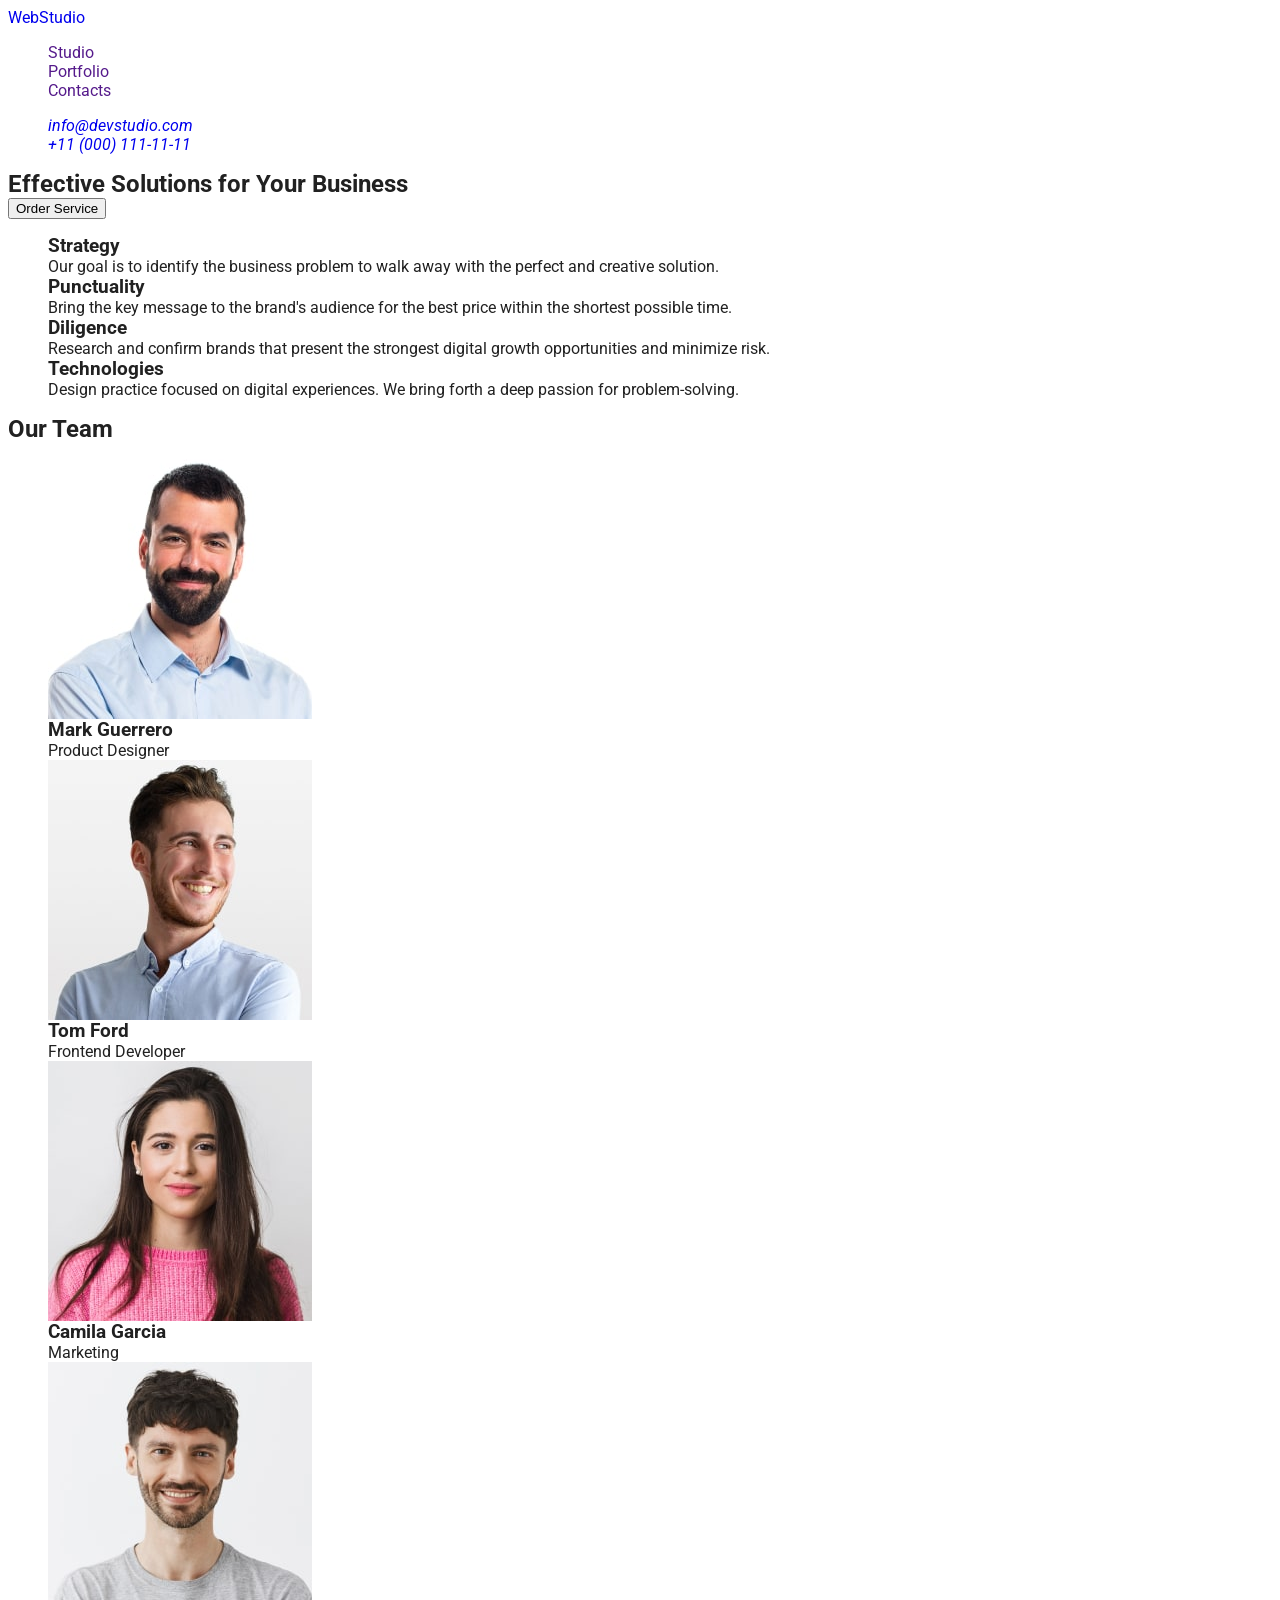
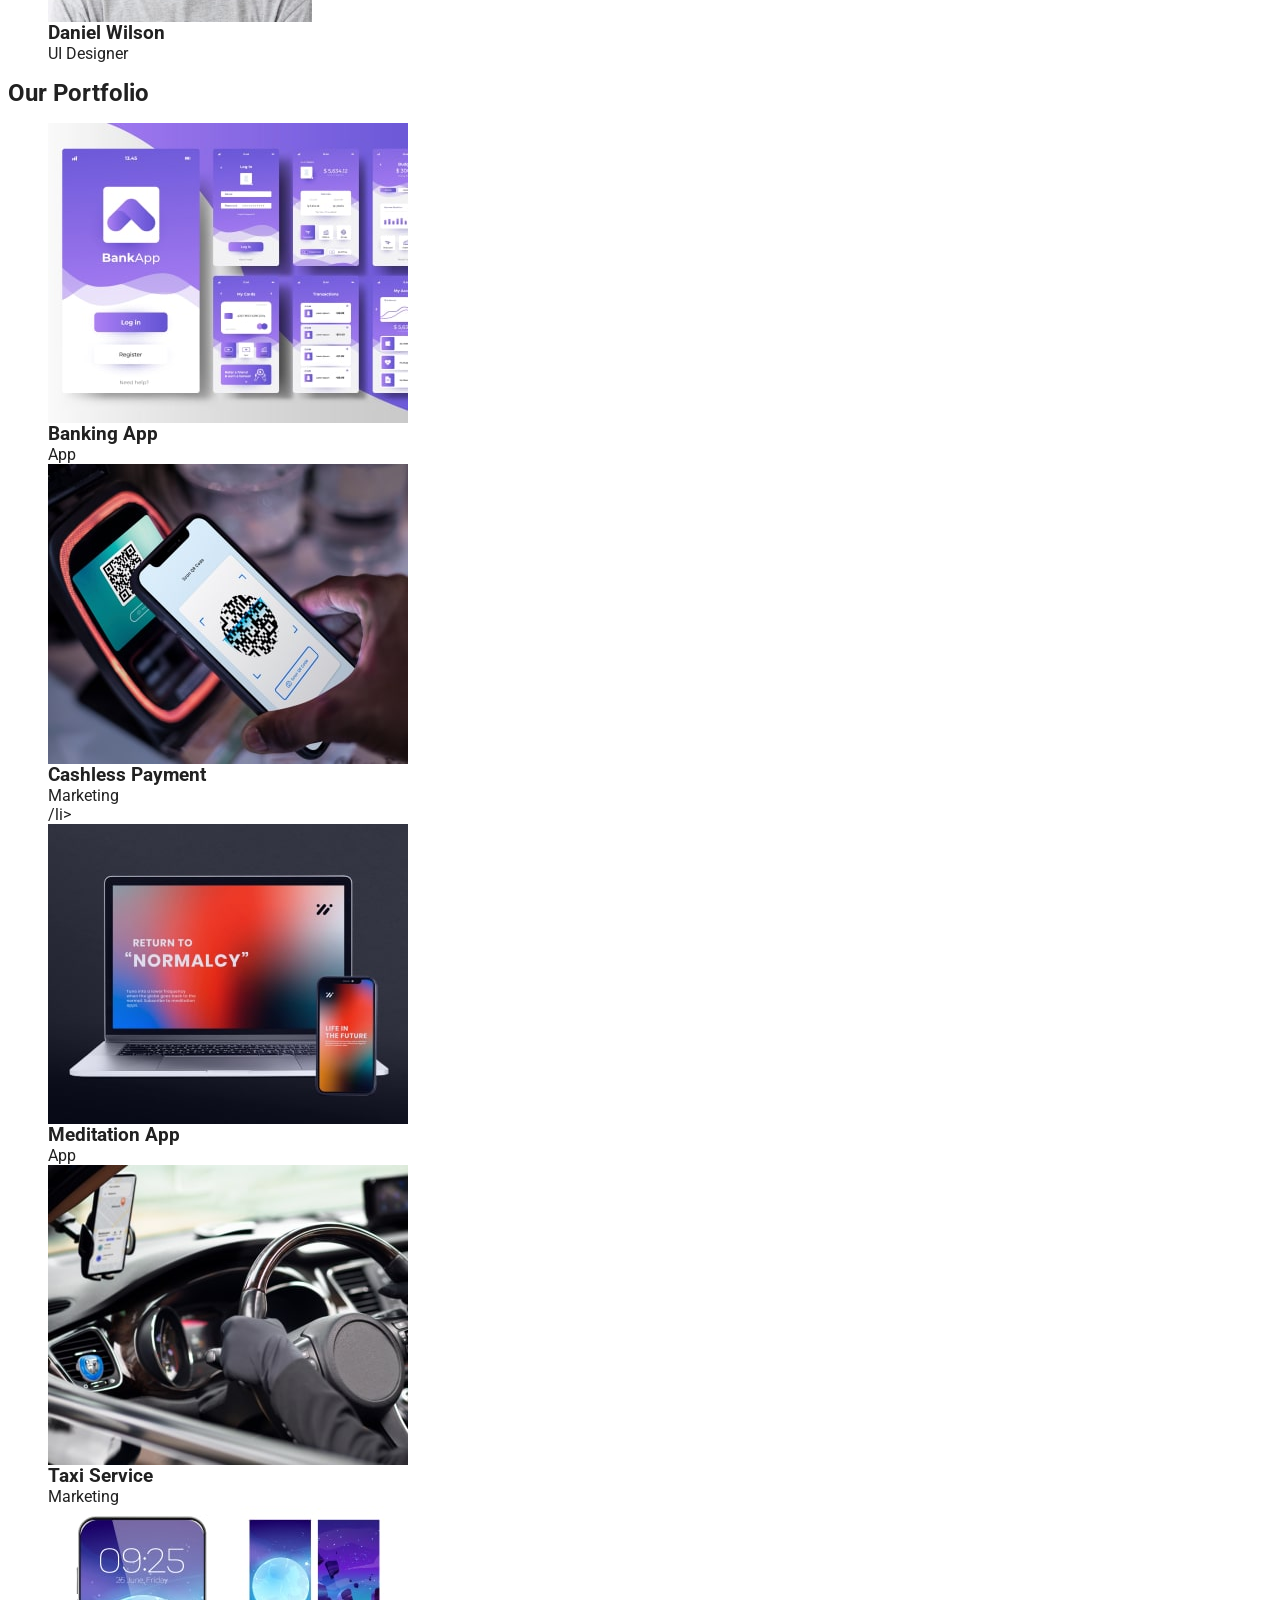
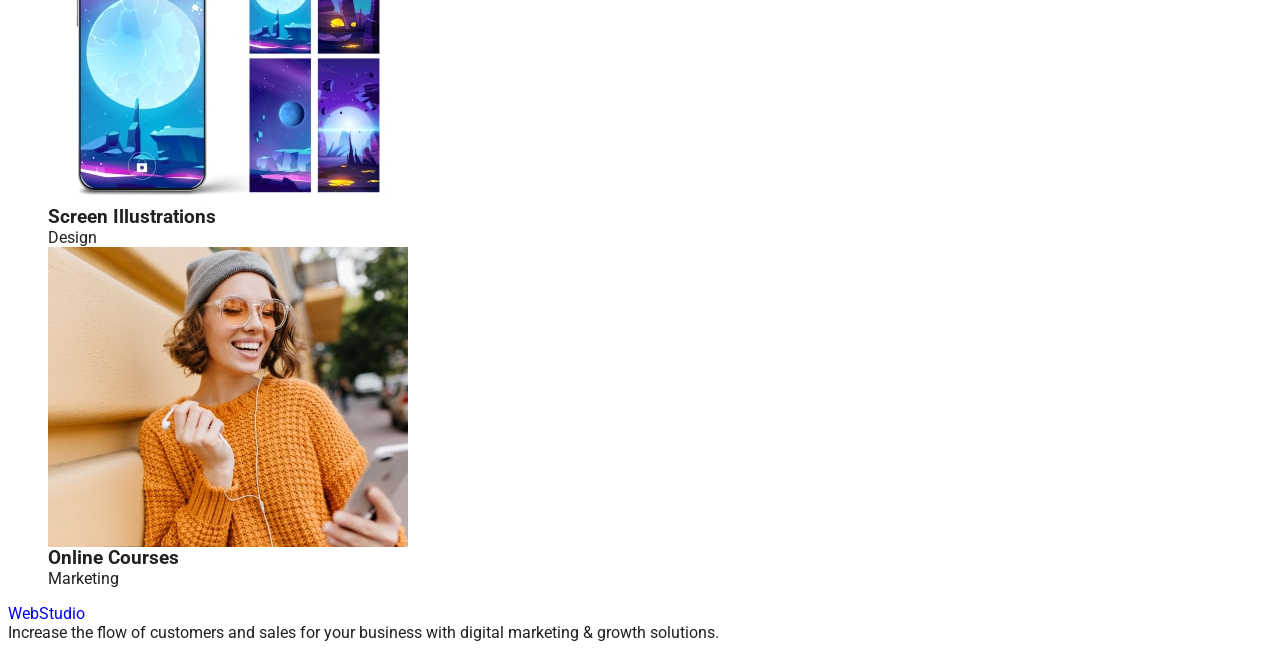
==== index.html @ 393b46b3 "add fonts" ====
<!DOCTYPE html>
<html lang="en">
<head>
    <meta charset="UTF-8">
    <meta name="viewport" content="width=, initial-scale=1.0">
    <title>goit-markup-hw-02</title>
<link rel="preconnect" href="https://fonts.googleapis.com">
<link rel="preconnect" href="https://fonts.gstatic.com" crossorigin>
<link
    href="https://fonts.googleapis.com/css2?family=Raleway:ital,wght@0,700;1,700&family=Roboto:wght@400;500;700&display=swap"
    rel="stylesheet">

    <link rel="preconnect" href="https://fonts.googleapis.com">
    <link rel="preconnect" href="https://fonts.gstatic.com" crossorigin>
    <link href="https://fonts.googleapis.com/css2?family=Roboto:wght@400;500;700&display=swap" rel="stylesheet">
    <link rel="stylesheet" href="./css/styles.css" />
</head>

<body>
    <!-- Верхня лінія-->
    <header>
        <nav>
            
            <a class="" href="./index.html">Web<span class="">Studio</span></a>
            <ul>
                <li><a href="">Studio</a></li>
                <li><a href="">Portfolio</a></li>
                <li><a href="">Contacts</a></li>
            </ul>
                
        </nav>

        <address>
            <ul>
                <li><a href="mailto:info@devstudio.com">info@devstudio.com</a></li>
                <li><a href="tel:+110001111111">+11 (000) 111-11-11</a></li>
            </ul>
        </address>

    </header>

    <main>
        <section>

            <h1>Effective Solutions for Your Business</h1>

            <button type="button">Order Service</button>

        </section>

        <section>
            <h2 hidden>Features</h2>
            <ul>
                <li>
                    <h3>Strategy</h3>
                    <p>Our goal is to identify the business problem to walk away with the perfect and creative solution.</p>
                </li>

                <li>
                    <h3>Punctuality</h3>
                    <p>Bring the key message to the brand's audience for the best price within the shortest possible time.</p>
                </li>

                <li>
                    <h3>Diligence</h3>
                    <p>Research and confirm brands that present the strongest digital growth opportunities and minimize risk.</p>
                </li>

                <li>
                    <h3>Technologies</h3>
                        <p>Design practice focused on digital experiences. We bring forth a deep passion for problem-solving.</p>
                </li>

            </ul>

        </section>

        <!-- Our Team -->
        
        <section>
            <h2>Our Team</h2>
            <ul>
                <li>
                    <img 
                    src="./images/img1.jpg" 
                    alt="Mark Guerrero"
                    width="264"
                    height="260">
                    <h3>Mark Guerrero</h3>
                    <p>Product Designer</p>
                </li>
            
                <li>
                    <img 
                    src="./images/img2.jpg" 
                    alt="Tom Ford"
                    width="264"
                    height="260">
                    <h3>Tom Ford</h3>
                    <p>Frontend Developer</p>
                </li>
            
                <li>
                    <img 
                    src="./images/img3.jpg" 
                    alt="Camila Garcia"
                    width="264"
                    height="260">
                    <h3>Camila Garcia</h3>
                    <p>Marketing</p>
                </li>
            
                <li>
                    <img 
                    src="./images/img4.jpg" 
                    alt="Daniel Wilson"
                    width="264"
                    height="260">
                    <h3>Daniel Wilson</h3>
                    <p>UI Designer</p>
                </li>
            </ul>
        </section>

        <!-- Portfolio -->
        <section>

            <h2>Our Portfolio</h2>

            <ul>
                <li>
                    <img 
                    src="./images/img5.jpg" 
                    alt="Banking App"
                    width="360">
                    <h3>Banking App</h3>
                    <p>App</p>
                </li>
                <li>
                    <img 
                    src="./images/img6.jpg" 
                    alt="Cashless Payment"
                    width="360">
                    <h3>Cashless Payment</h3>
                    <p>Marketing</p>/li>
                <li>
                    <img 
                    src="./images/img7.jpg" 
                    alt="Meditation App"
                    width="360">
                    <h3>Meditation App</h3>
                    <p>App</p>
                </li>
                <li>
                    <img 
                    src="./images/img8.jpg" 
                    alt="Taxi Service"
                    width="360">
                    <h3>Taxi Service</h3>
                    <p>Marketing</p>
                </li>
                <li>
                    <img 
                    src="./images/img9.jpg" 
                    alt="Screen Illustrations"
                    width="360">
                    <h3>Screen Illustrations</h3>
                    <p>Design</p>
                </li>
                <li>
                    <img 
                    src="./images/img10.jpg" 
                    alt="Girl with phone"
                    width="360">
                    <h3>Online Courses</h3>
                    <p>Marketing</p>
                </li>
            </ul>
        </section>


    </main>

    <!-- Підвал -->
    <footer>
        <a class="" href="./index.html">Web<span class="">Studio</span></a>

        <p>Increase the flow of customers and sales for your business with digital marketing & growth solutions.</p>

    </footer>

</body>
</html>
---- css/styles.css ----
/* колір основного тексту #757575;*/
/* білий #FFFFFF;*/
/* акцент #2196F3 */
/* вторичний колір тексту #212121;*/
/* колір фону #E5E5E5 */
/* вторинний колір фону #2F303A;
*/
/* вторинний колір в футері #FFFFFF99; */
/* Шапка */

:root {
  --main-font: 'Roboto', sans-serif;
  --secondary-font: 'Raleway', sans-serif;
  --primary-text-color: #212121;
  --white-color: #ffffff;
  --accent-color: #2196f3;
  --gray-background: #2f303a;
  --secondary-color: #757575;
}

body {
  font-family: var(--main-font);
  color: var(--primary-text-color);
}

h1,
h2,
h3,
h4,
h5,
h6,
p {
  margin: 0;
}

img {
  display: block;
}

.logo-header {
  color: var(--primary-text-color);
}

.logo {
  color: var(--accent-color);
  font-weight: 700;
  font-family: var(--secondary-font);
  font-size: 26px;
  line-height: 1.19;
}

ul {
  list-style: none;
}
a {
  text-decoration: none;
}
/* ---------НАВІГАЦІЯ------------ */
.nav-list .nav-adress:hover,
.nav-list .nav-adress:focus {
  color: var(--accent-color);
  font-weight: normal;
}

.nav-list .nav-adress.current {
  color: var(--accent-color);
}

.nav-list .mail-list {
  color: var(--secondary-color);
}

.nav-list .mail-list.current {
  color: var(--accent-color);
}

.nav-list .mail-list:hover,
.nav-list .tel-list:hover {
  color: var(--accent-color);
}

.nav-list .tel-list,
.nav-list .mail-list {
  color: var(--secondary-color);
  font-weight: 500;
  font-size: 14px;
  line-height: 1.14;
  letter-spacing: 0.02em;
}

.nav-list .nav-adress {
  color: var(--primary-text-color);
  font-weight: 500;
  font-size: 14px;
  line-height: 1.14;
  letter-spacing: 0.02em;
}

/*------------INDEX----------------*/

/* button */
.button-bgc {
  background-color: var(--gray-background);
}

.title-main {
  color: var(--white-color);
  font-weight: 900;
  font-size: 44px;
  line-height: 1.36;
  text-align: center;
  text-transform: uppercase;
  letter-spacing: 0.06em;
}

.button-bgc .title-button {
  color: var(--white-color);
  background-color: var(--accent-color);
  border-color: transparent;
  border-radius: 4px;
  font-family: inherit;
  font-weight: 700;
  font-size: 16px;
  line-height: 1.87;
  letter-spacing: 0.06em;
}

.button-bgc .title-button:active {
  color: var(--primary-text-color);
}

/* Features */
.features-list .heading {
  color: var(--primary-text-color);
  font-weight: 700;
  font-size: 14px;
  line-height: 1.17;
  text-transform: uppercase;
  letter-spacing: 0.03em;
}

.features-list .content {
  color: var(--secondary-color);
  font-weight: 400;
  font-size: 14px;
  line-height: 1.71;
  letter-spacing: 0.03em;
}

.work {
  color: var(--primary-text-color);
  font-weight: 700;
  font-size: 36px;
  line-height: 1.17;
  text-align: center;
  letter-spacing: 0.03em;
}

.title-team {
  font-weight: 700;
  font-size: 36px;
  line-height: 1.17;
  text-align: center;
  letter-spacing: 0.03em;
}

.team-description .user {
  font-weight: 500;
  font-size: 16px;
  line-height: 1.17;
  letter-spacing: 0.03em;
}

.about .position {
  color: var(--secondary-color);
  font-weight: 400;
  font-size: 16px;
  line-height: 1.17;
  letter-spacing: 0.03em;
}

/* Подвал */
.logo-white {
  color: var(--white-color);
  letter-spacing: 0.03em;
}

.footer-bg {
  background-color: var(--gray-background);
}

.adress-list {
  font-style: normal;
}

.logo-header {
  color: var(--primary-text-color);
}

.adress-owner {
  color: var(--white-color);
  font-weight: 400;
  font-size: 14px;
  line-height: 1.71;
  letter-spacing: 0.03em;
}

.mail-link,
.tel-link {
  color: #ffffff99;
  letter-spacing: 0.03em;
}

/*-------PORTFOLIO----------*/
.filter-option .filter-button {
  cursor: pointer;
}

.filter-item .filter-button:focus,
.filter-item .filter-button:hover {
  color: #ffffff;
  border-color: transparent;
  background-color: var(--accent-color);
}

.filter-options .filter-button {
  font-family: inherit;
  font-weight: 500;
  font-size: 16px;
  line-height: 1.62;
  letter-spacing: 0.03em;
}

.filter-item .filter-button:active {
  color: var(--accent-color);
}

/* PROJECTS */
.projects-list .project-title {
  color: var(--primary-text-color);
  font-weight: 700;
  font-size: 18px;
  line-height: 2;
  letter-spacing: 0.06em;
}

.title-card .project-description {
  color: var(--secondary-color);
  font-family: inherit;
  font-weight: 400;
  font-size: 16px;
  line-height: 1.87;
  letter-spacing: 0.03em;
}
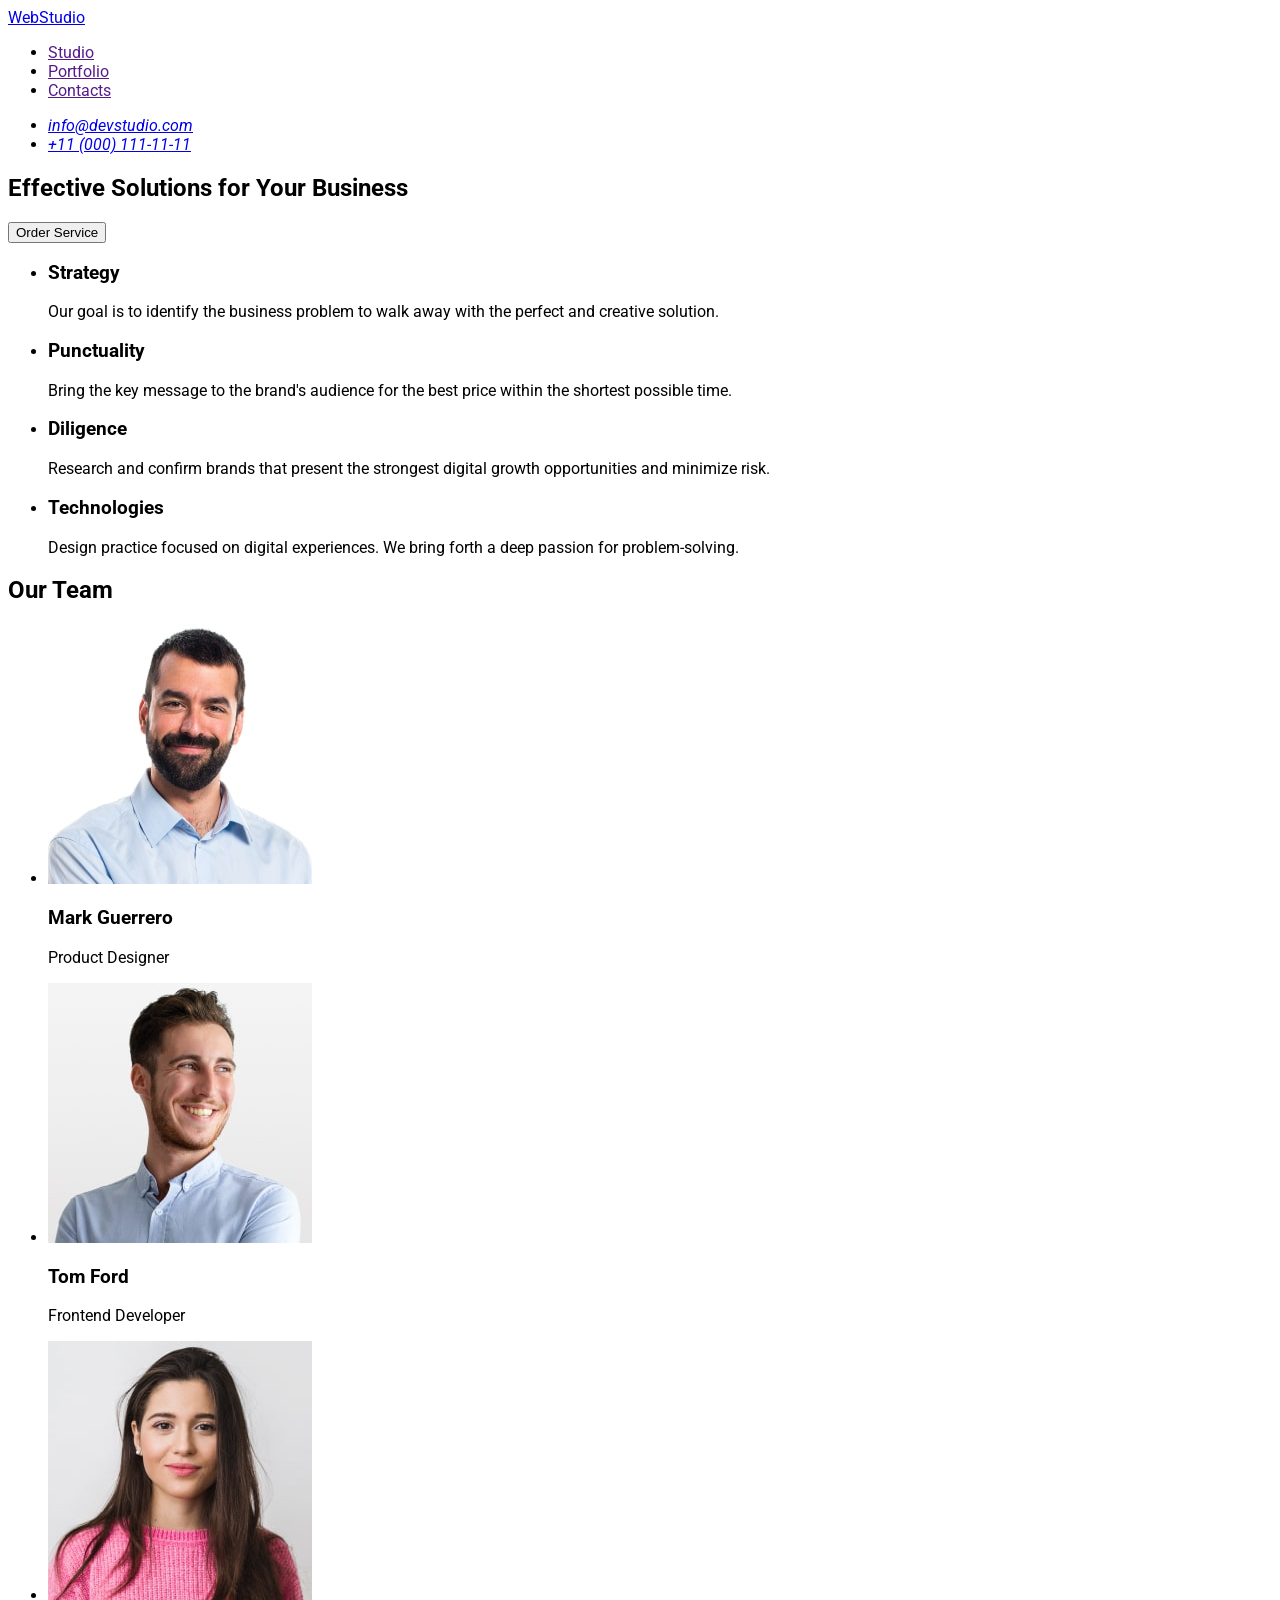
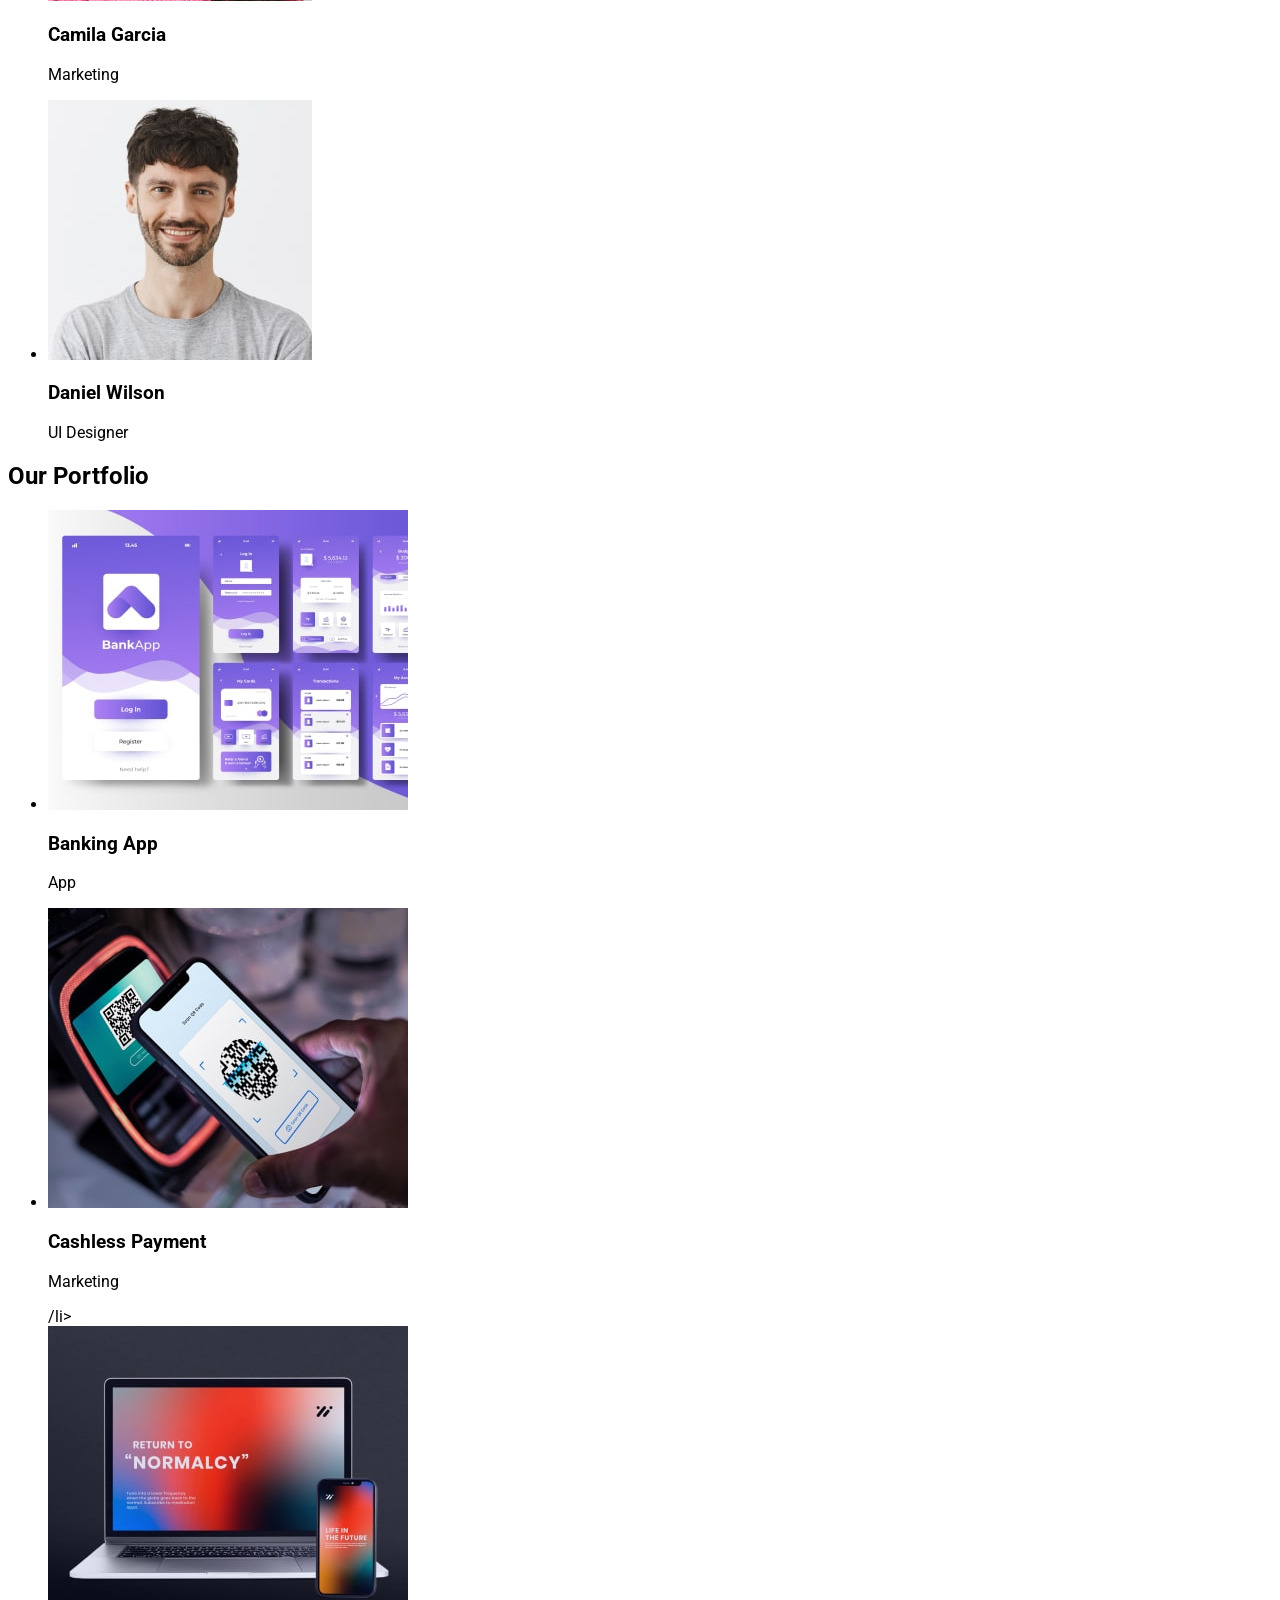
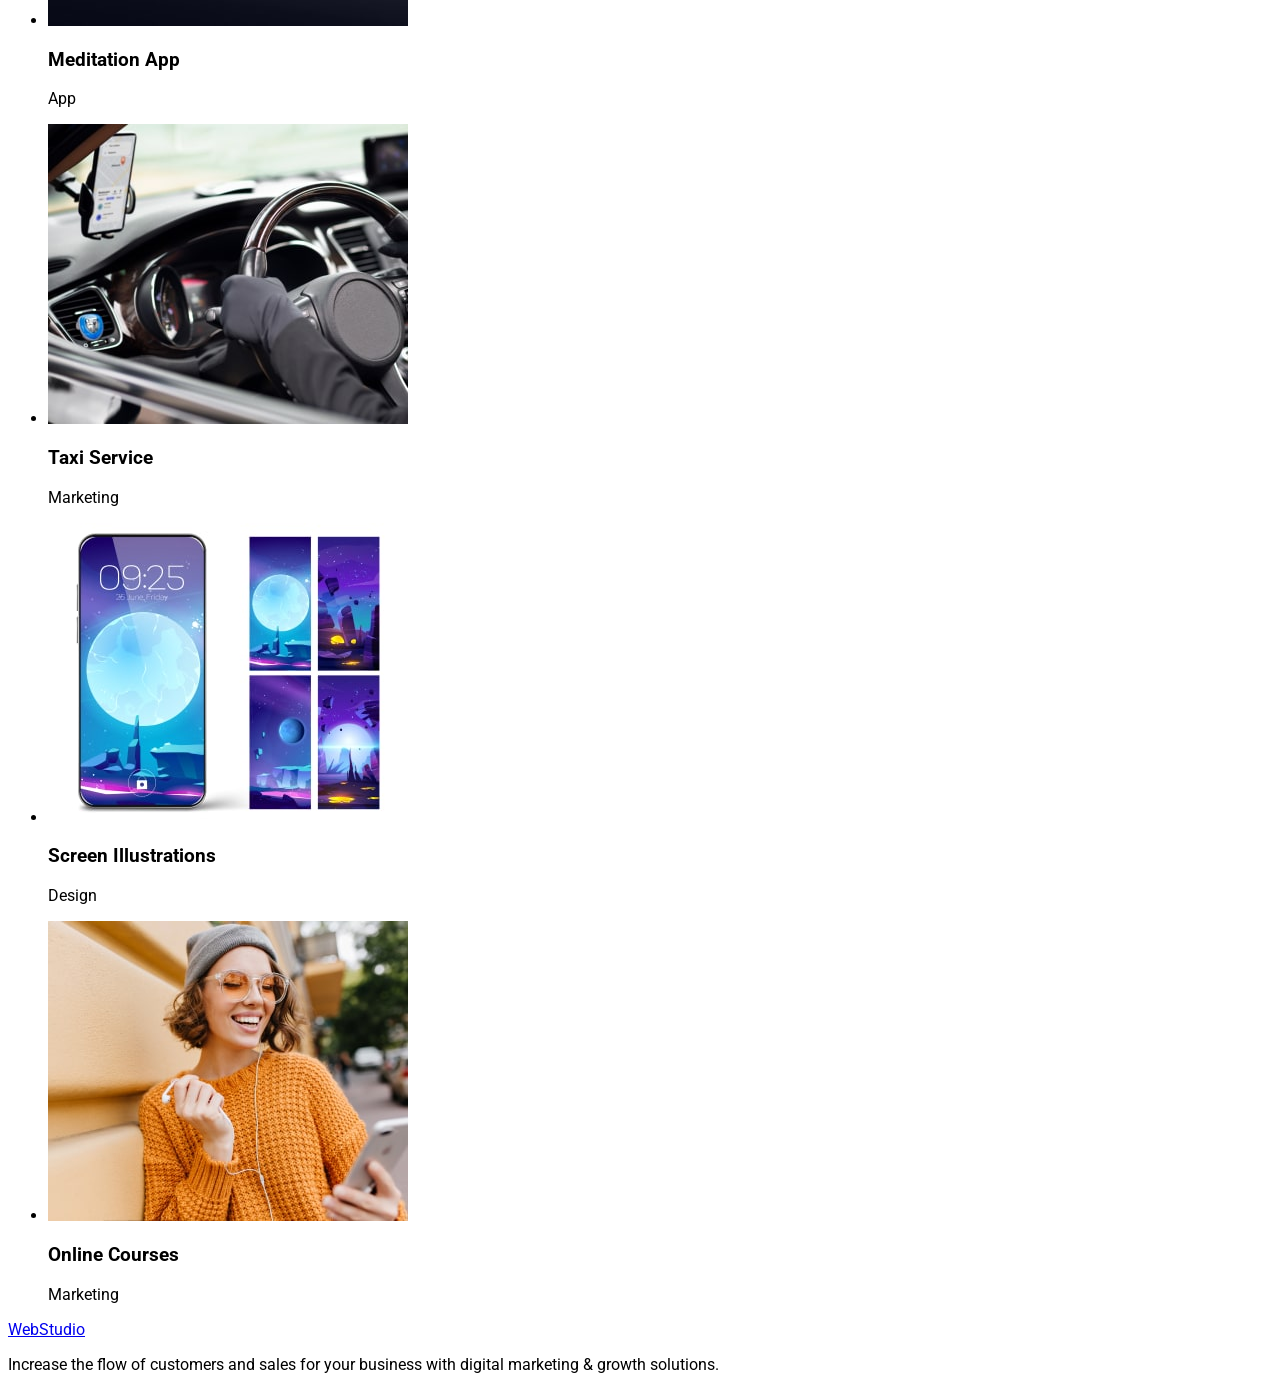
==== commit e6073f99: "add fonts" ====
--- a/index.html
+++ b/index.html
@@ -4,15 +4,10 @@
     <meta charset="UTF-8">
     <meta name="viewport" content="width=, initial-scale=1.0">
     <title>goit-markup-hw-02</title>
-<link rel="preconnect" href="https://fonts.googleapis.com">
-<link rel="preconnect" href="https://fonts.gstatic.com" crossorigin>
-<link
-    href="https://fonts.googleapis.com/css2?family=Raleway:ital,wght@0,700;1,700&family=Roboto:wght@400;500;700&display=swap"
-    rel="stylesheet">
-
     <link rel="preconnect" href="https://fonts.googleapis.com">
     <link rel="preconnect" href="https://fonts.gstatic.com" crossorigin>
-    <link href="https://fonts.googleapis.com/css2?family=Roboto:wght@400;500;700&display=swap" rel="stylesheet">
+    <link href="https://fonts.googleapis.com/css2?family=Raleway:wght@700&family=Roboto:wght@400;500;700&display=swap"
+    rel="stylesheet">   
     <link rel="stylesheet" href="./css/styles.css" />
 </head>
 
--- a/css/styles.css
+++ b/css/styles.css
@@ -1,254 +1,3 @@
-/* колір основного тексту #757575;*/
-/* білий #FFFFFF;*/
-/* акцент #2196F3 */
-/* вторичний колір тексту #212121;*/
-/* колір фону #E5E5E5 */
-/* вторинний колір фону #2F303A;
-*/
-/* вторинний колір в футері #FFFFFF99; */
-/* Шапка */
-
-:root {
-  --main-font: 'Roboto', sans-serif;
-  --secondary-font: 'Raleway', sans-serif;
-  --primary-text-color: #212121;
-  --white-color: #ffffff;
-  --accent-color: #2196f3;
-  --gray-background: #2f303a;
-  --secondary-color: #757575;
-}
-
 body {
-  font-family: var(--main-font);
-  color: var(--primary-text-color);
-}
-
-h1,
-h2,
-h3,
-h4,
-h5,
-h6,
-p {
-  margin: 0;
-}
-
-img {
-  display: block;
-}
-
-.logo-header {
-  color: var(--primary-text-color);
-}
-
-.logo {
-  color: var(--accent-color);
-  font-weight: 700;
-  font-family: var(--secondary-font);
-  font-size: 26px;
-  line-height: 1.19;
-}
-
-ul {
-  list-style: none;
-}
-a {
-  text-decoration: none;
-}
-/* ---------НАВІГАЦІЯ------------ */
-.nav-list .nav-adress:hover,
-.nav-list .nav-adress:focus {
-  color: var(--accent-color);
-  font-weight: normal;
-}
-
-.nav-list .nav-adress.current {
-  color: var(--accent-color);
-}
-
-.nav-list .mail-list {
-  color: var(--secondary-color);
-}
-
-.nav-list .mail-list.current {
-  color: var(--accent-color);
-}
-
-.nav-list .mail-list:hover,
-.nav-list .tel-list:hover {
-  color: var(--accent-color);
-}
-
-.nav-list .tel-list,
-.nav-list .mail-list {
-  color: var(--secondary-color);
-  font-weight: 500;
-  font-size: 14px;
-  line-height: 1.14;
-  letter-spacing: 0.02em;
-}
-
-.nav-list .nav-adress {
-  color: var(--primary-text-color);
-  font-weight: 500;
-  font-size: 14px;
-  line-height: 1.14;
-  letter-spacing: 0.02em;
-}
-
-/*------------INDEX----------------*/
-
-/* button */
-.button-bgc {
-  background-color: var(--gray-background);
-}
-
-.title-main {
-  color: var(--white-color);
-  font-weight: 900;
-  font-size: 44px;
-  line-height: 1.36;
-  text-align: center;
-  text-transform: uppercase;
-  letter-spacing: 0.06em;
-}
-
-.button-bgc .title-button {
-  color: var(--white-color);
-  background-color: var(--accent-color);
-  border-color: transparent;
-  border-radius: 4px;
-  font-family: inherit;
-  font-weight: 700;
-  font-size: 16px;
-  line-height: 1.87;
-  letter-spacing: 0.06em;
-}
-
-.button-bgc .title-button:active {
-  color: var(--primary-text-color);
-}
-
-/* Features */
-.features-list .heading {
-  color: var(--primary-text-color);
-  font-weight: 700;
-  font-size: 14px;
-  line-height: 1.17;
-  text-transform: uppercase;
-  letter-spacing: 0.03em;
-}
-
-.features-list .content {
-  color: var(--secondary-color);
-  font-weight: 400;
-  font-size: 14px;
-  line-height: 1.71;
-  letter-spacing: 0.03em;
-}
-
-.work {
-  color: var(--primary-text-color);
-  font-weight: 700;
-  font-size: 36px;
-  line-height: 1.17;
-  text-align: center;
-  letter-spacing: 0.03em;
-}
-
-.title-team {
-  font-weight: 700;
-  font-size: 36px;
-  line-height: 1.17;
-  text-align: center;
-  letter-spacing: 0.03em;
-}
-
-.team-description .user {
-  font-weight: 500;
-  font-size: 16px;
-  line-height: 1.17;
-  letter-spacing: 0.03em;
-}
-
-.about .position {
-  color: var(--secondary-color);
-  font-weight: 400;
-  font-size: 16px;
-  line-height: 1.17;
-  letter-spacing: 0.03em;
-}
-
-/* Подвал */
-.logo-white {
-  color: var(--white-color);
-  letter-spacing: 0.03em;
-}
-
-.footer-bg {
-  background-color: var(--gray-background);
-}
-
-.adress-list {
-  font-style: normal;
-}
-
-.logo-header {
-  color: var(--primary-text-color);
-}
-
-.adress-owner {
-  color: var(--white-color);
-  font-weight: 400;
-  font-size: 14px;
-  line-height: 1.71;
-  letter-spacing: 0.03em;
-}
-
-.mail-link,
-.tel-link {
-  color: #ffffff99;
-  letter-spacing: 0.03em;
-}
-
-/*-------PORTFOLIO----------*/
-.filter-option .filter-button {
-  cursor: pointer;
-}
-
-.filter-item .filter-button:focus,
-.filter-item .filter-button:hover {
-  color: #ffffff;
-  border-color: transparent;
-  background-color: var(--accent-color);
-}
-
-.filter-options .filter-button {
-  font-family: inherit;
-  font-weight: 500;
-  font-size: 16px;
-  line-height: 1.62;
-  letter-spacing: 0.03em;
-}
-
-.filter-item .filter-button:active {
-  color: var(--accent-color);
-}
-
-/* PROJECTS */
-.projects-list .project-title {
-  color: var(--primary-text-color);
-  font-weight: 700;
-  font-size: 18px;
-  line-height: 2;
-  letter-spacing: 0.06em;
-}
-
-.title-card .project-description {
-  color: var(--secondary-color);
-  font-family: inherit;
-  font-weight: 400;
-  font-size: 16px;
-  line-height: 1.87;
-  letter-spacing: 0.03em;
-}
+font-family: Roboto, Raleway;
+}
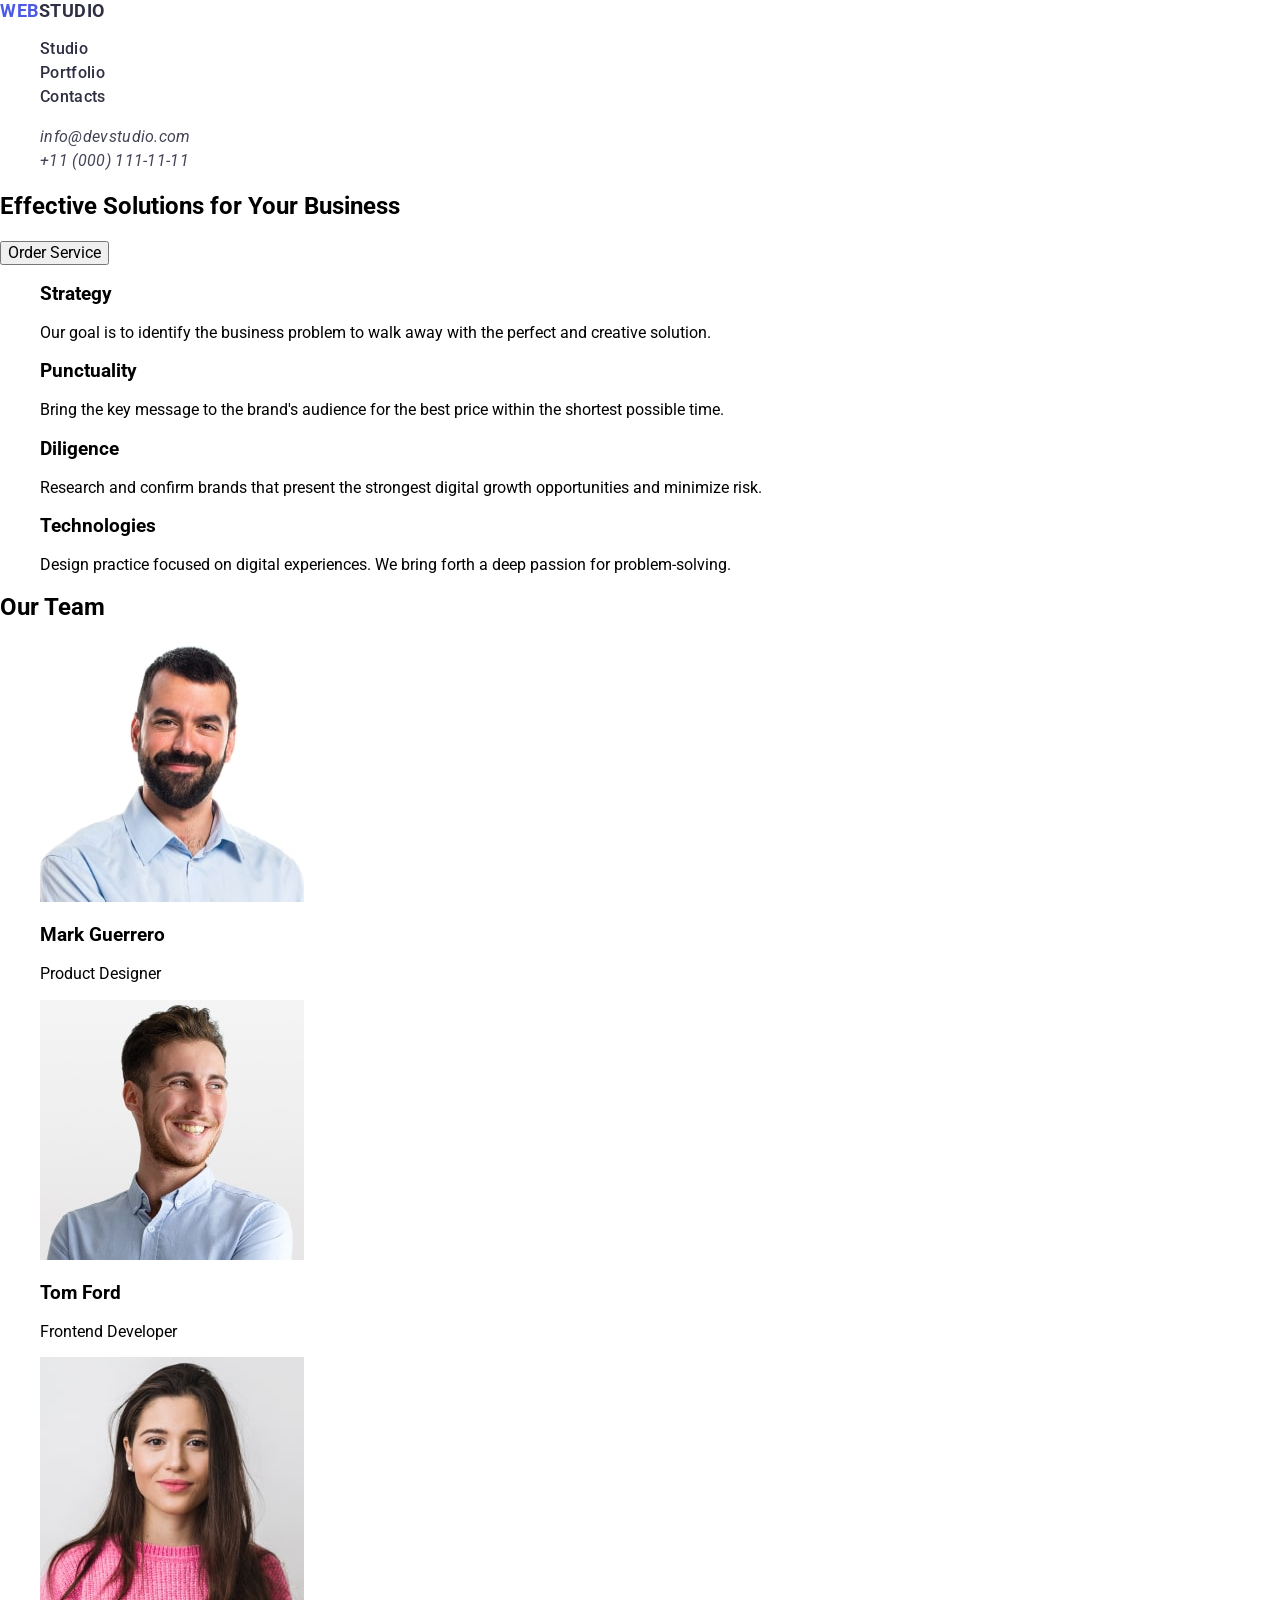
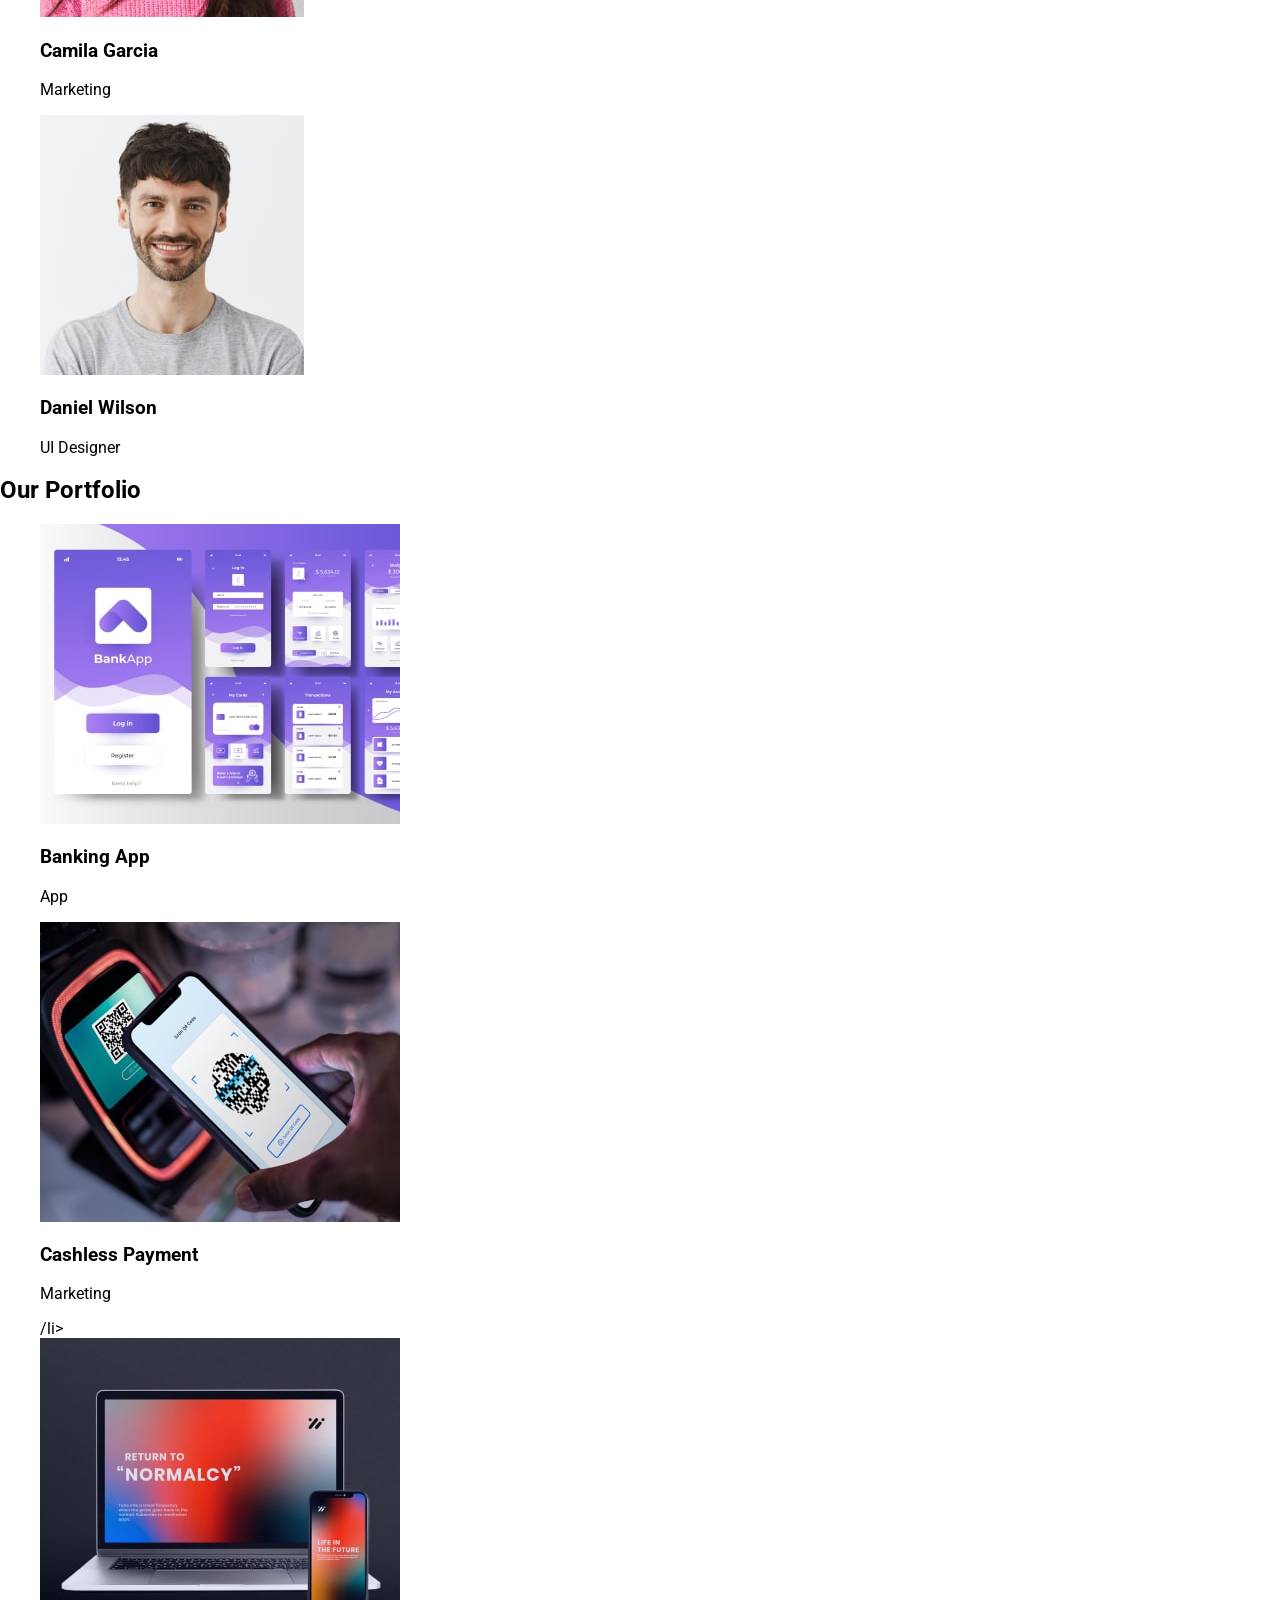
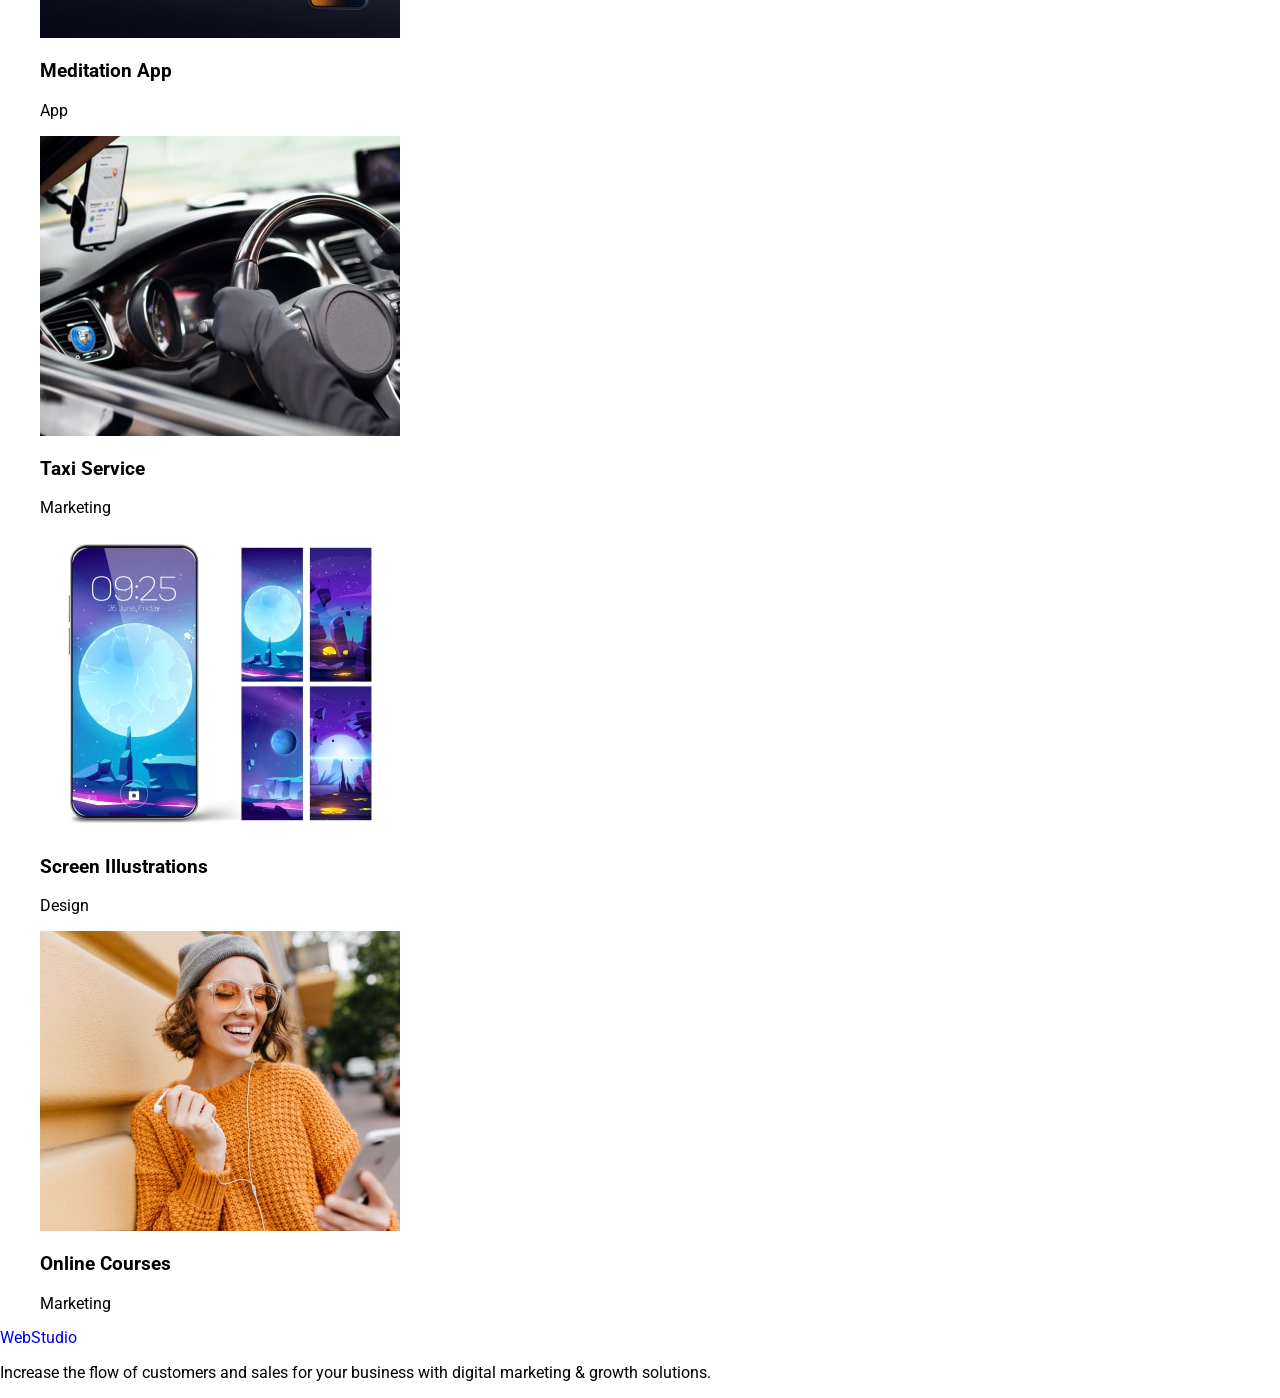
==== commit 6c00f8da: "add modern normalize" ====
--- a/index.html
+++ b/index.html
@@ -8,27 +8,28 @@
     <link rel="preconnect" href="https://fonts.gstatic.com" crossorigin>
     <link href="https://fonts.googleapis.com/css2?family=Raleway:wght@700&family=Roboto:wght@400;500;700&display=swap"
     rel="stylesheet">   
+    <link rel="stylesheet" href="https://cdn.jsdelivr.net/npm/modern-normalize@2.0.0/modern-normalize.min.css">
     <link rel="stylesheet" href="./css/styles.css" />
 </head>
 
 <body>
     <!-- Верхня лінія-->
-    <header>
-        <nav>
-            
-            <a class="" href="./index.html">Web<span class="">Studio</span></a>
-            <ul>
-                <li><a href="">Studio</a></li>
-                <li><a href="">Portfolio</a></li>
-                <li><a href="">Contacts</a></li>
-            </ul>
-                
+    <header class="header">
+        <nav class="header-navigation">
+            <a class="header-logo" href="./index.html">Web<span class="header-span">Studio</span></a>
+
+            <ul class="header-menu-list">
+                <li class="header-nav-item current"><a class="header-nav-link" href="./index.html">Studio</a></li>
+                <li class="header-nav-item"><a class="header-nav-link" href="">Portfolio</a></li>
+                <li class="header-nav-item"><a class="header-nav-link" href="">Contacts</a></li>
+            </ul> 
+
         </nav>
 
-        <address>
-            <ul>
-                <li><a href="mailto:info@devstudio.com">info@devstudio.com</a></li>
-                <li><a href="tel:+110001111111">+11 (000) 111-11-11</a></li>
+        <address class="header-address">
+            <ul class="header-address-list">
+                <li class="header-address-item"><a class="header-address-link" href="mailto:info@devstudio.com">info@devstudio.com</a></li>
+                <li class="header-address-item"><a class="header-address-link" href="tel:+110001111111">+11 (000) 111-11-11</a></li>
             </ul>
         </address>
 
--- a/css/styles.css
+++ b/css/styles.css
@@ -1,3 +1,64 @@
+:root {
+    --iris: #4d5ae5;
+    --ocean: #404bbf;
+    --navy-blue: #2e2f42;
+    --green: #31d0aa;
+    --slate: #434455;
+    --light-slate: #8e8f99;
+    --cornflower: #e7e9fc;
+    --cloud: #f4f4fd;
+    --navy-blue-modal: rgba(46, 47, 66, 0.4);
+    --grey: rgba(46, 47, 66, 0.7);
+    --white: #fff;
+    --dairy: #fcfcfc;
+}
+/* :root {
+    --font-family: "Roboto", sans-serif;
+    --second-family: "Raleway", sans-serif;
+} */
+
 body {
-font-family: Roboto, Raleway;
-}+    font-family: 'Roboto', 'Raleway', sans-serif;
+}
+
+ ul {
+    list-style-type: none;
+ }
+
+ a {
+    text-decoration: none;
+ }
+
+ /* LOGO */
+ .header-logo {
+    font-weight: 700;
+    font-size: 18px;
+    line-height: 117%;
+    letter-spacing: 0.03em;
+    text-transform: uppercase;
+    color: var(--iris);
+ }
+ .header-span {
+   color: var(--navy-blue);
+ }
+ 
+ .header-nav-link {
+    font-weight: 500;
+    font-size: 16px;
+    line-height: 150%;
+    letter-spacing: 0.02em;
+    color: var(--navy-blue);
+    
+ }
+
+ .header-address-link {
+    font-weight: 400;
+    font-size: 16px;
+    line-height: 150%;
+    letter-spacing: 0.02em;
+    color: var(--slate);
+ }
+
+ 
+ 
+    
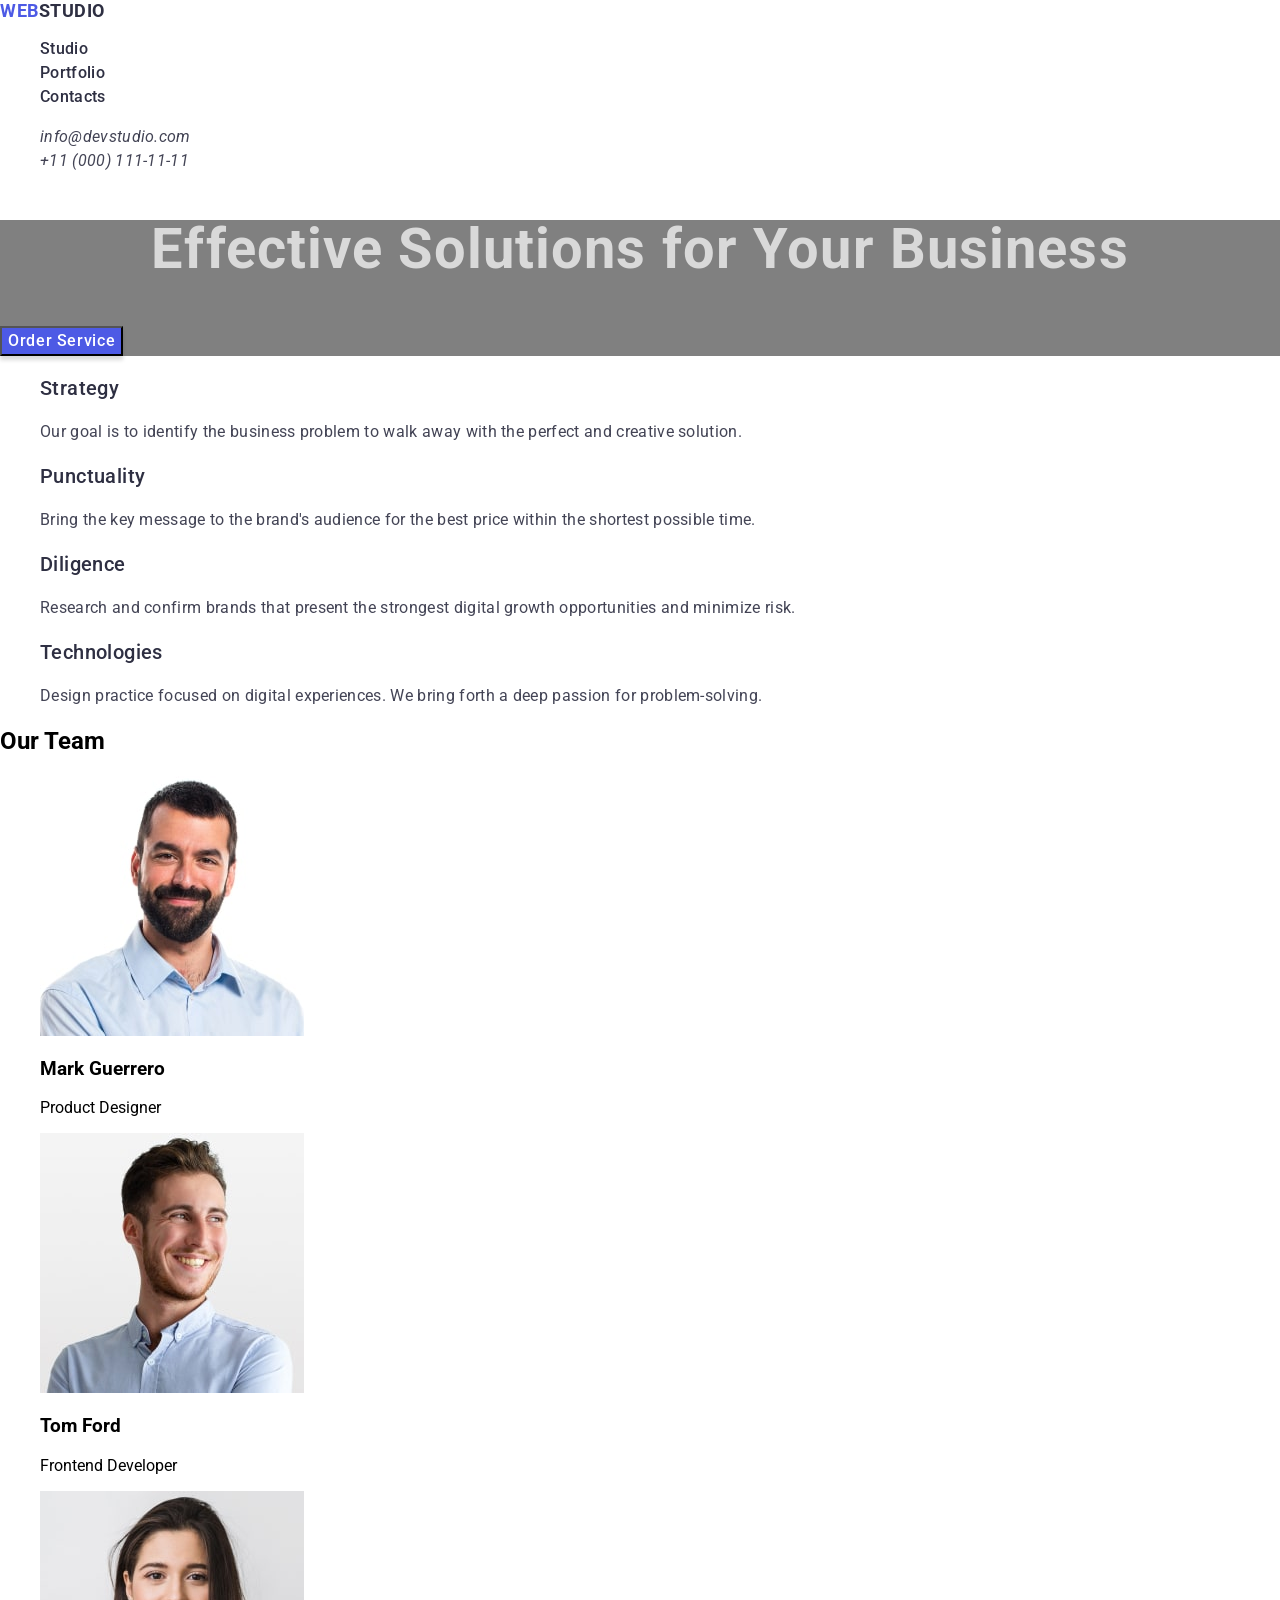
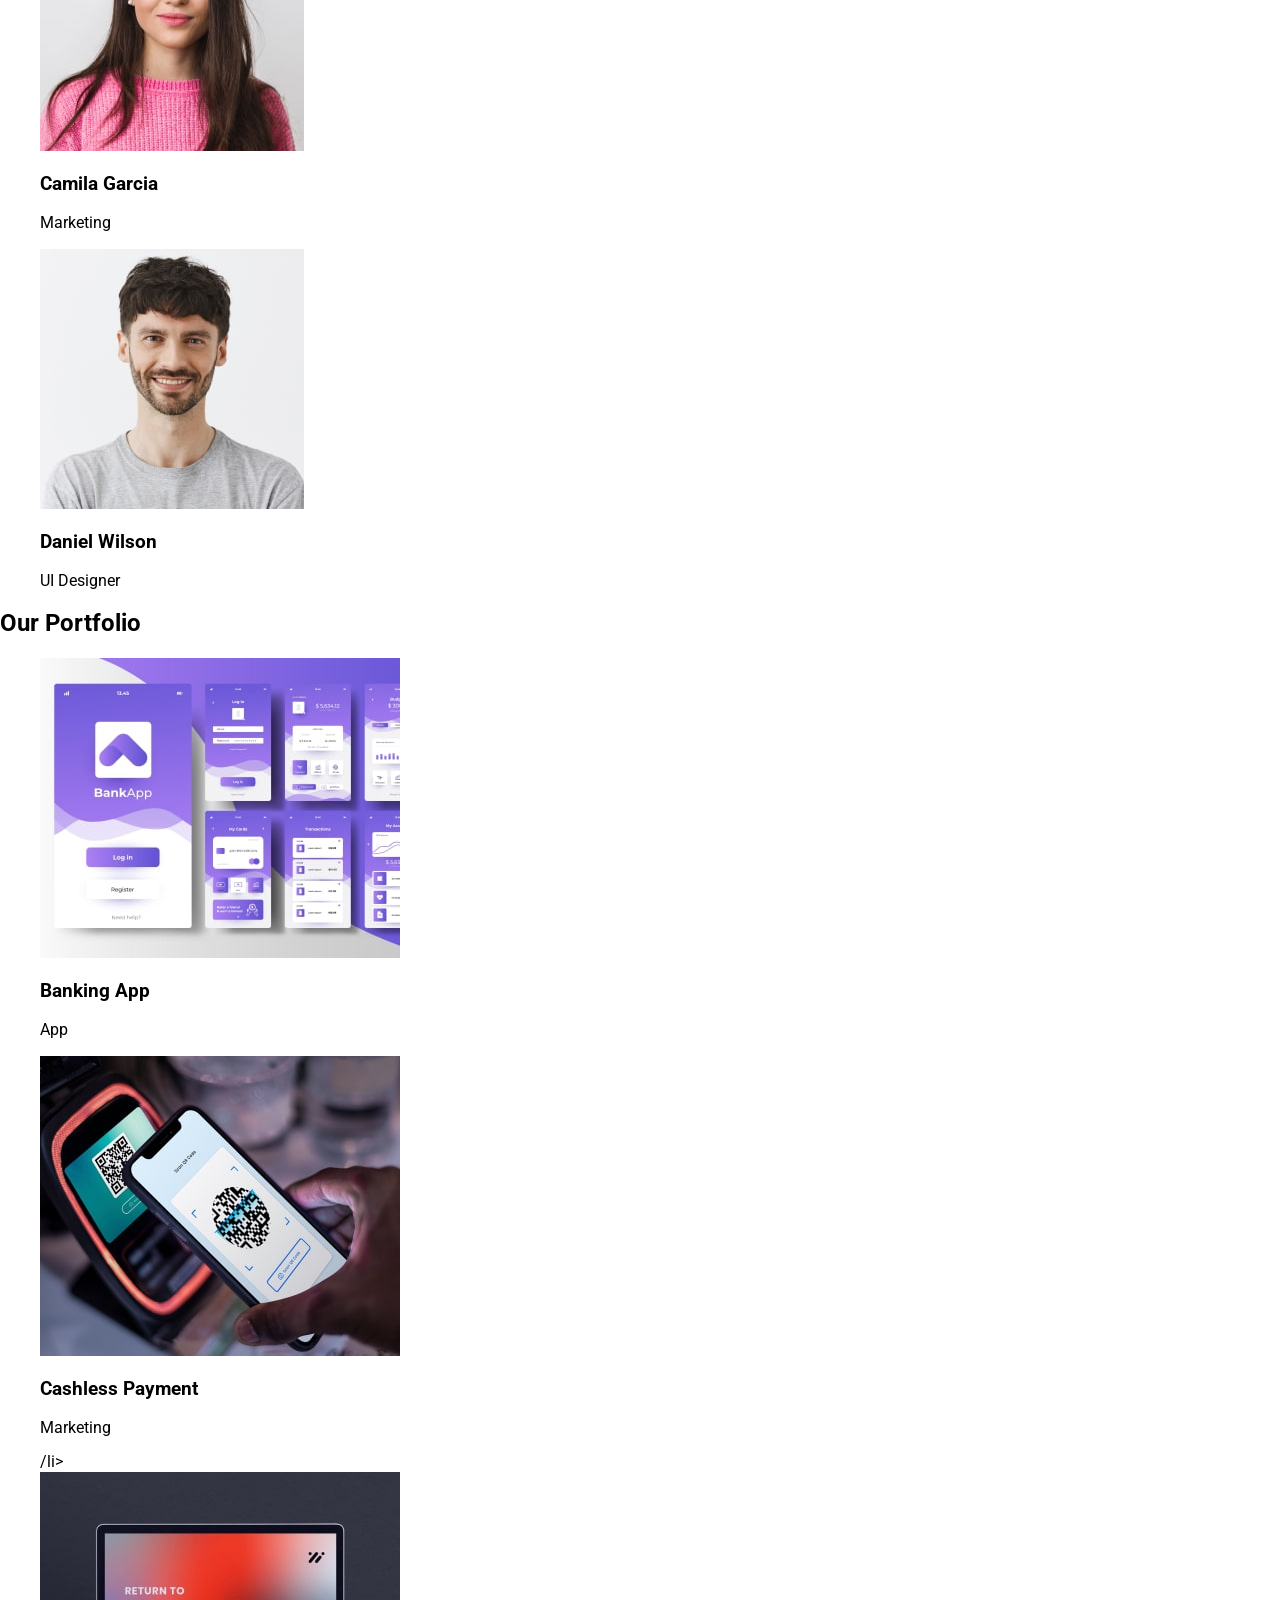
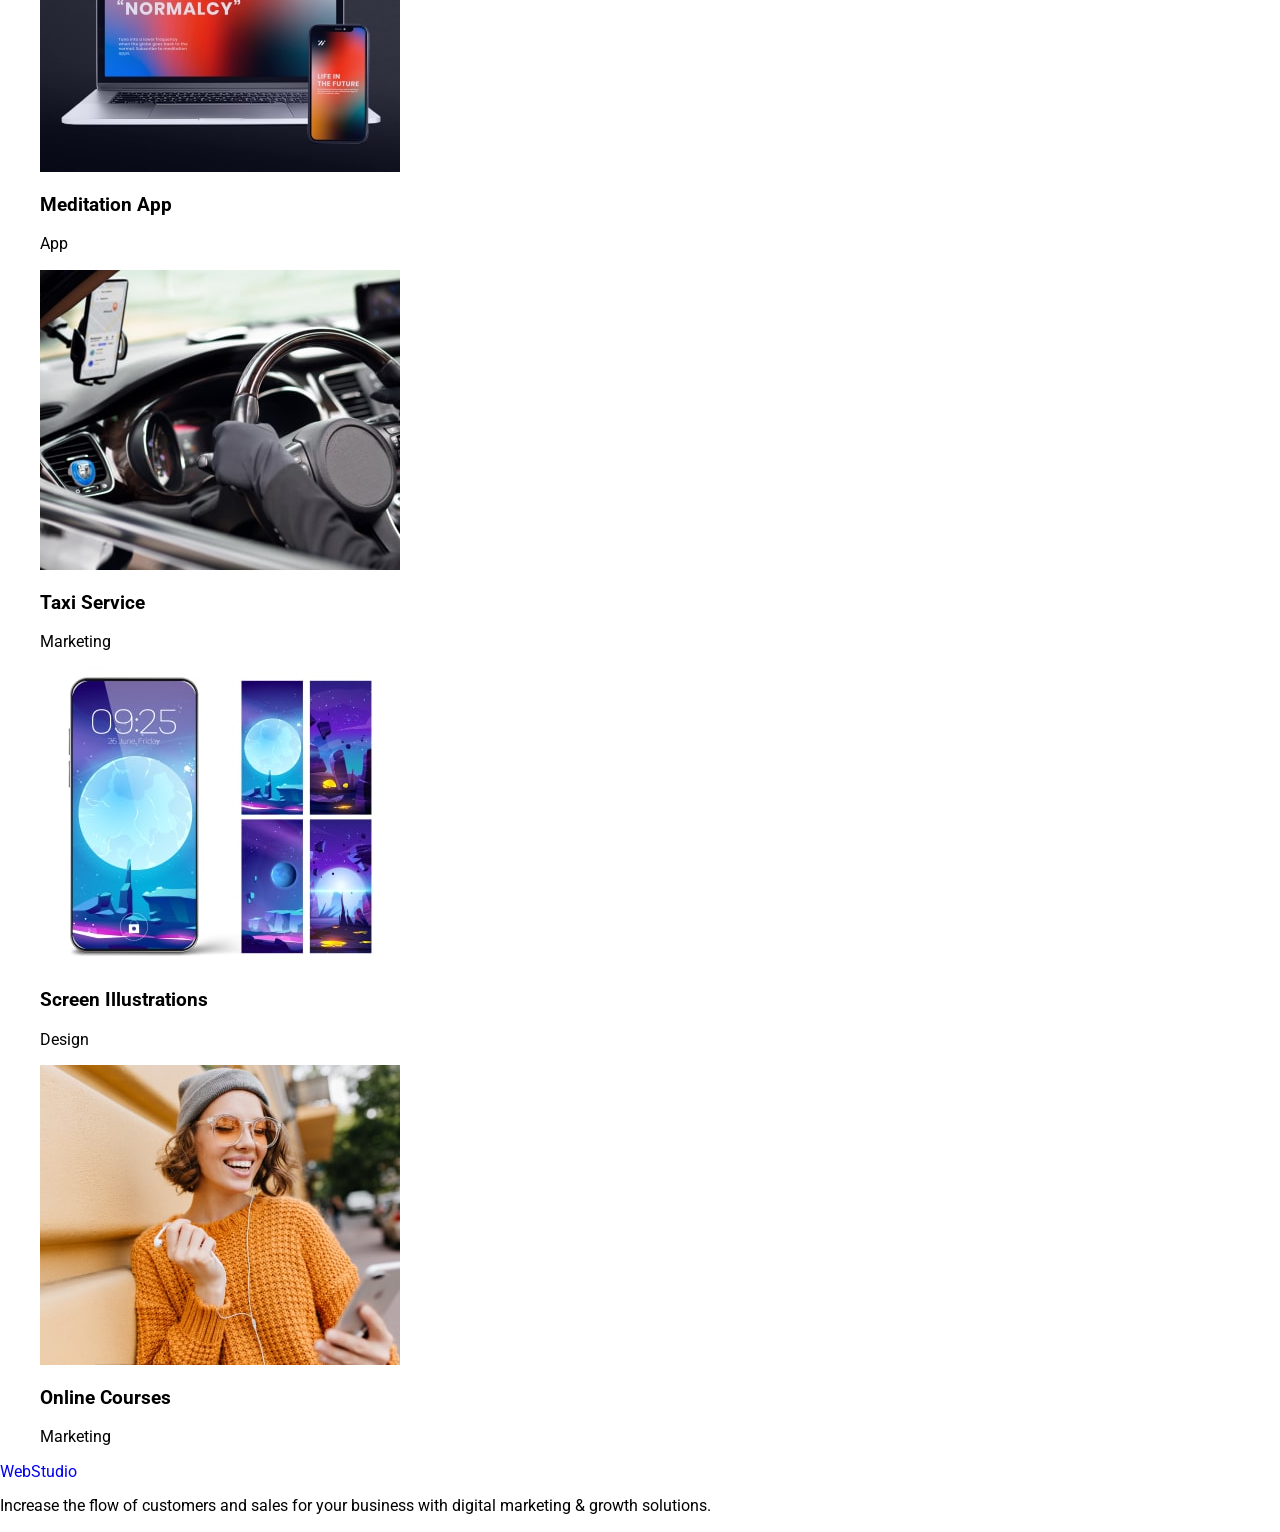
==== commit 7c71db79: "add section features" ====
--- a/index.html
+++ b/index.html
@@ -8,7 +8,9 @@
     <link rel="preconnect" href="https://fonts.gstatic.com" crossorigin>
     <link href="https://fonts.googleapis.com/css2?family=Raleway:wght@700&family=Roboto:wght@400;500;700&display=swap"
     rel="stylesheet">   
-    <link rel="stylesheet" href="https://cdn.jsdelivr.net/npm/modern-normalize@2.0.0/modern-normalize.min.css">
+    <link rel="stylesheet" href="https://cdnjs.cloudflare.com/ajax/libs/modern-normalize/2.0.0/modern-normalize.min.css"
+        integrity="sha512-4xo8blKMVCiXpTaLzQSLSw3KFOVPWhm/TRtuPVc4WG6kUgjH6J03IBuG7JZPkcWMxJ5huwaBpOpnwYElP/m6wg=="
+        crossorigin="anonymous" referrerpolicy="no-referrer" />
     <link rel="stylesheet" href="./css/styles.css" />
 </head>
 
@@ -36,35 +38,35 @@
     </header>
 
     <main>
-        <section>
+        <section class="hero">
 
-            <h1>Effective Solutions for Your Business</h1>
+            <h1 class="hero-title">Effective Solutions for Your Business</h1>
 
-            <button type="button">Order Service</button>
+            <button type="button" class="hero-btn">Order Service</button>
 
         </section>
 
-        <section>
-            <h2 hidden>Features</h2>
-            <ul>
-                <li>
-                    <h3>Strategy</h3>
-                    <p>Our goal is to identify the business problem to walk away with the perfect and creative solution.</p>
+        <section class="features">
+            <h2 class="visually-hidden ">Features</h2>
+            <ul class="features-list">
+                <li class="features-item">
+                    <h3 class="features-subtitle">Strategy</h3>
+                    <p class="features-item-text">Our goal is to identify the business problem to walk away with the perfect and creative solution.</p>
                 </li>
 
-                <li>
-                    <h3>Punctuality</h3>
-                    <p>Bring the key message to the brand's audience for the best price within the shortest possible time.</p>
+                <li class="features-item">
+                    <h3 class="features-subtitle">Punctuality</h3>
+                    <p class="features-item-text">Bring the key message to the brand's audience for the best price within the shortest possible time.</p>
                 </li>
 
-                <li>
-                    <h3>Diligence</h3>
-                    <p>Research and confirm brands that present the strongest digital growth opportunities and minimize risk.</p>
+                <li class="features-item">
+                    <h3 class="features-subtitle">Diligence</h3>
+                    <p class="features-item-text">Research and confirm brands that present the strongest digital growth opportunities and minimize risk.</p>
                 </li>
 
-                <li>
-                    <h3>Technologies</h3>
-                        <p>Design practice focused on digital experiences. We bring forth a deep passion for problem-solving.</p>
+                <li class="features-item">
+                    <h3 class="features-subtitle">Technologies</h3>
+                    <p class="features-item-text">Design practice focused on digital experiences. We bring forth a deep passion for problem-solving.</p>
                 </li>
 
             </ul>
--- a/css/styles.css
+++ b/css/styles.css
@@ -29,7 +29,23 @@
     text-decoration: none;
  }
 
- /* LOGO */
+ button {
+    cursor: pointer;
+ }
+
+ .visually-hidden {
+    position: absolute;
+    width: 1px;
+    height: 1px;
+    margin: -1px;
+    border: 0;
+    padding: 0;
+    white-space: nowrap;
+    overflow: hidden;
+ }
+   
+ 
+/* --------------------HEADER----------------------- */
  .header-logo {
     font-weight: 700;
     font-size: 18px;
@@ -59,6 +75,43 @@
     color: var(--slate);
  }
 
+ .hero {
+    background-color: gray;
+}
+
+.hero-title {
+    font-weight: 700;
+    font-size: 56px;
+    line-height: 107%;
+    letter-spacing: 0.02em;
+    text-align: center;
+    color: #d9d9d9;
+}
  
- 
-    + .hero-btn {
+    font-family: inherit;
+    font-weight: 500;
+    font-size: 16px;
+    line-height: 150%;
+    letter-spacing: 0.04em;
+    color: var(--white);
+    box-shadow: 0 4px 4px 0 rgba(0, 0, 0, 0.15);
+    background: var(--iris);
+ }
+   
+ /*------------- FEATURES--------- */
+ .features-subtitle {
+    font-weight: 500;
+    font-size: 20px;
+    line-height: 120%;
+    letter-spacing: 0.02em;
+    color: var(--navy-blue);
+ }
+
+ .features-item-text {
+    /* font-weight: 400; */
+    font-size: 16px;
+    line-height: 150%;
+    letter-spacing: 0.02em;
+    color: var(--slate);
+ }
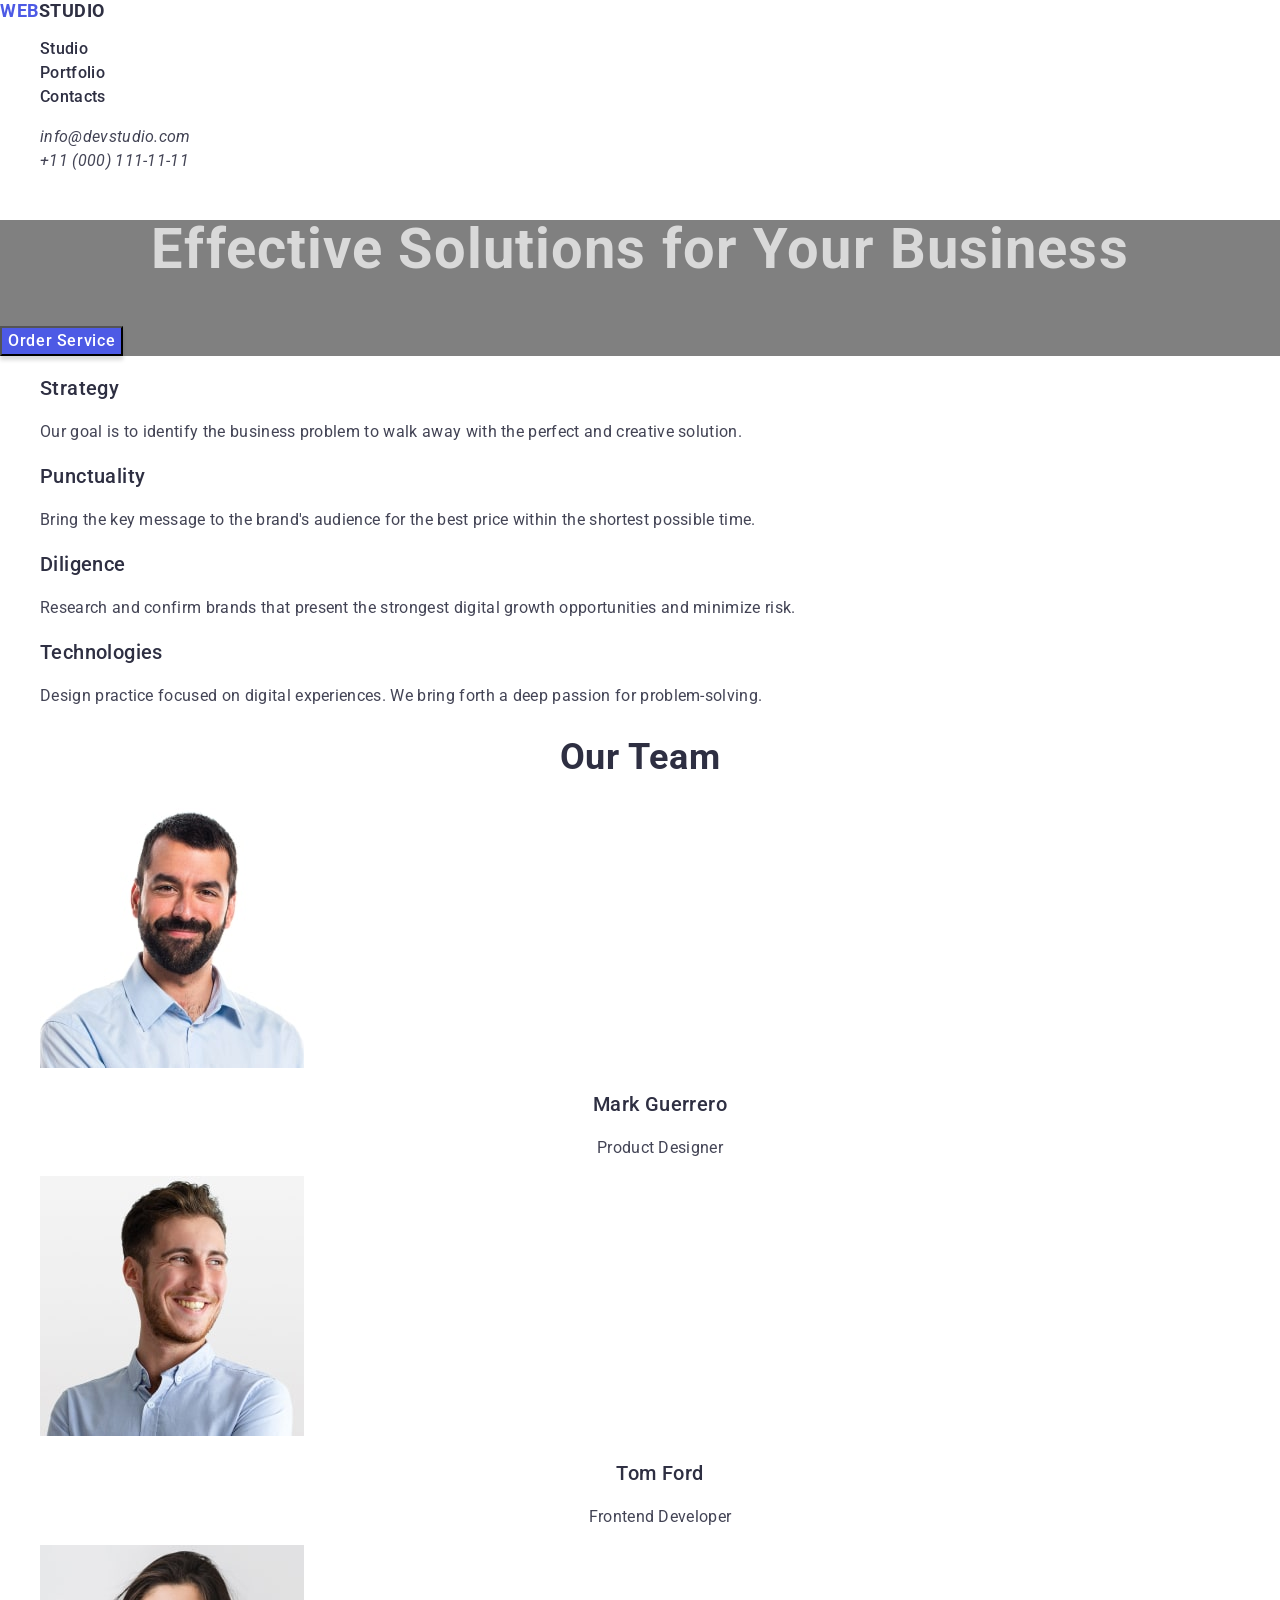
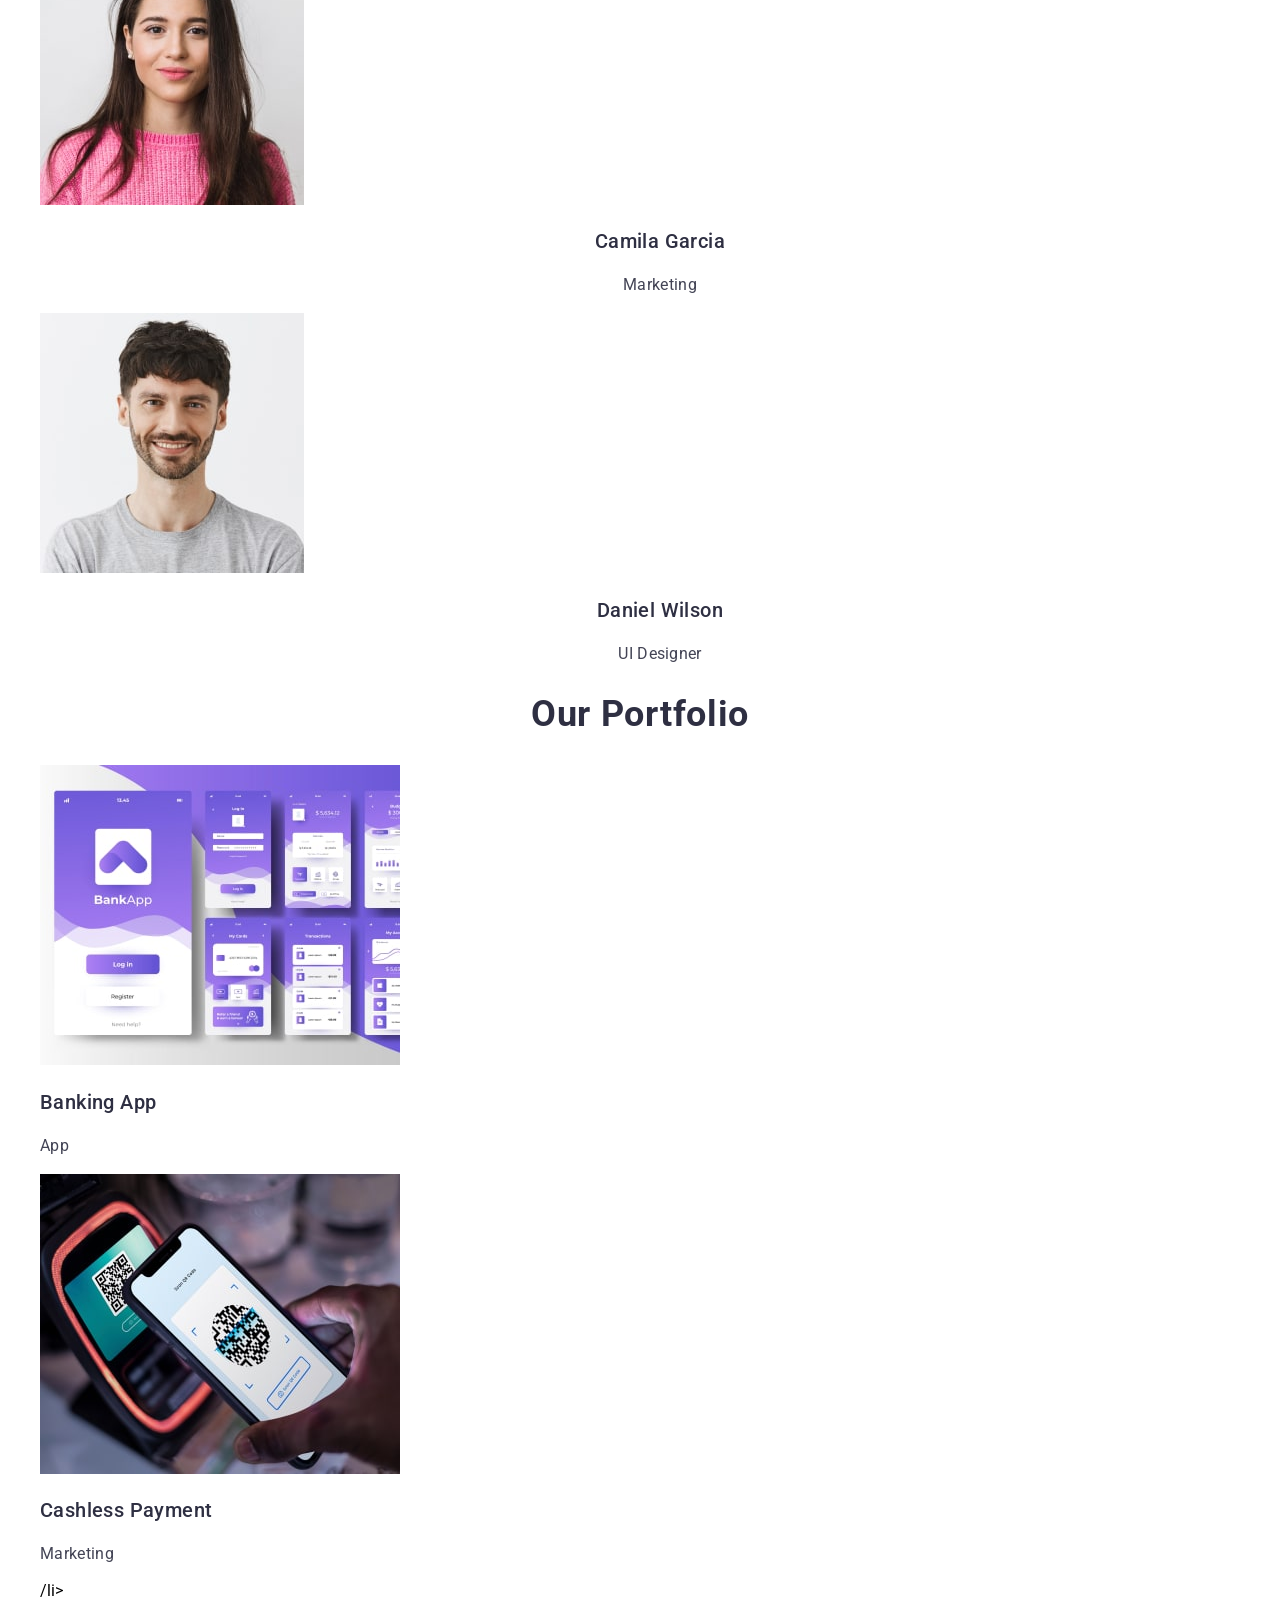
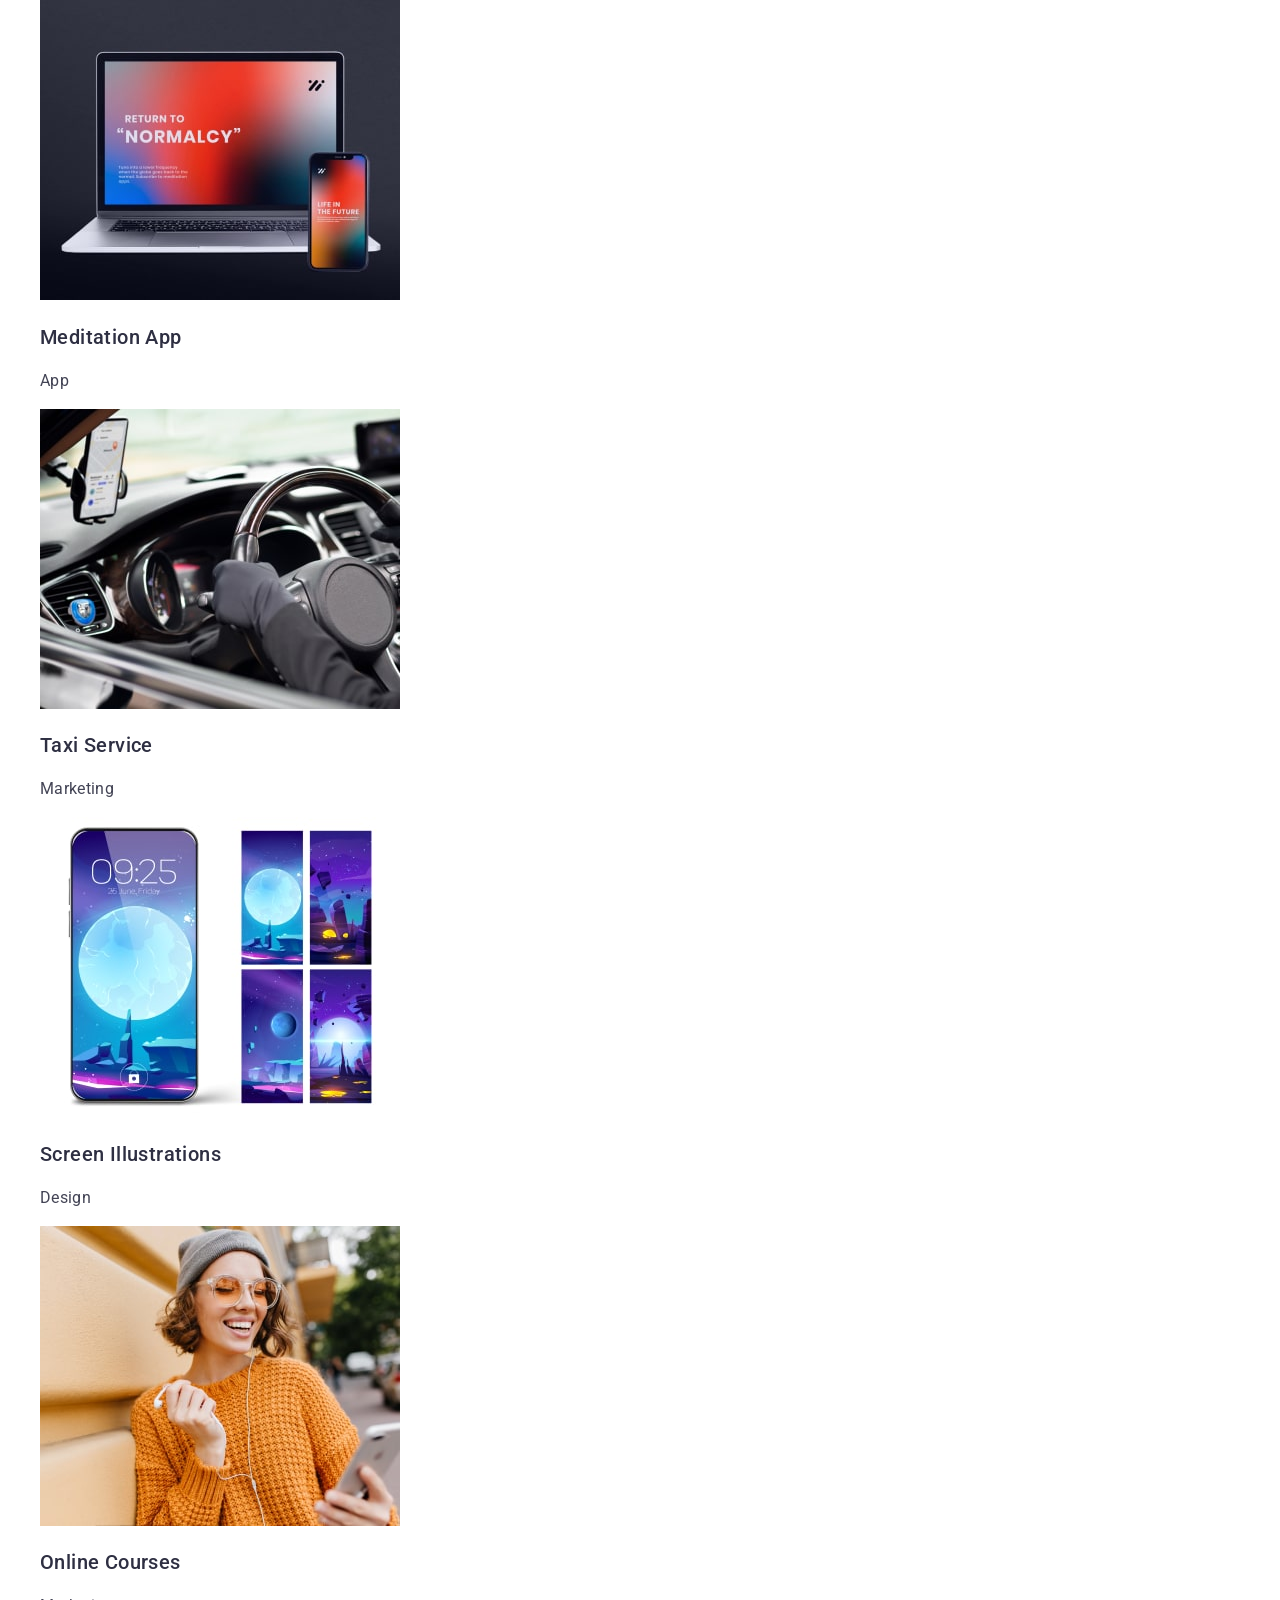
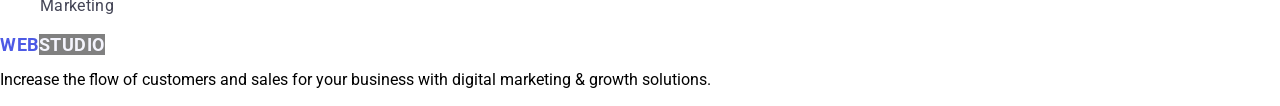
==== commit 3d238f1f: "add footer" ====
--- a/index.html
+++ b/index.html
@@ -18,7 +18,7 @@
     <!-- Верхня лінія-->
     <header class="header">
         <nav class="header-navigation">
-            <a class="header-logo" href="./index.html">Web<span class="header-span">Studio</span></a>
+            <a class="header-logo" href="./index.html">Web<span class="header-accent">Studio</span></a>
 
             <ul class="header-menu-list">
                 <li class="header-nav-item current"><a class="header-nav-link" href="./index.html">Studio</a></li>
@@ -47,7 +47,7 @@
         </section>
 
         <section class="features">
-            <h2 class="visually-hidden ">Features</h2>
+            <h2 class="visually-hidden">Features</h2>
             <ul class="features-list">
                 <li class="features-item">
                     <h3 class="features-subtitle">Strategy</h3>
@@ -73,105 +73,105 @@
 
         </section>
 
-        <!-- Our Team -->
+        <!------ OUR TEAM -------->
         
-        <section>
-            <h2>Our Team</h2>
-            <ul>
-                <li>
-                    <img 
+        <section class="team">
+            <h2 class="team-title">Our Team</h2>
+            <ul class="team-list">
+                <li class="team-item">
+                    <img class="team-photo"
                     src="./images/img1.jpg" 
                     alt="Mark Guerrero"
                     width="264"
                     height="260">
-                    <h3>Mark Guerrero</h3>
-                    <p>Product Designer</p>
+                    <h3 class="team-subtitle">Mark Guerrero</h3>
+                    <p class="team-item-text">Product Designer</p>
                 </li>
             
-                <li>
-                    <img 
+                <li class="team-item">
+                    <img class="team-photo"
                     src="./images/img2.jpg" 
                     alt="Tom Ford"
                     width="264"
                     height="260">
-                    <h3>Tom Ford</h3>
-                    <p>Frontend Developer</p>
+                    <h3 class="team-subtitle">Tom Ford</h3>
+                    <p class="team-item-text">Frontend Developer</p>
                 </li>
             
-                <li>
-                    <img 
+                <li class="team-item">
+                    <img class="team-photo"
                     src="./images/img3.jpg" 
                     alt="Camila Garcia"
                     width="264"
                     height="260">
-                    <h3>Camila Garcia</h3>
-                    <p>Marketing</p>
+                    <h3 class="team-subtitle">Camila Garcia</h3>
+                    <p class="team-item-text">Marketing</p>
                 </li>
             
-                <li>
-                    <img 
+                <li class="team-item">
+                    <img class="team-photo"
                     src="./images/img4.jpg" 
                     alt="Daniel Wilson"
                     width="264"
                     height="260">
-                    <h3>Daniel Wilson</h3>
-                    <p>UI Designer</p>
+                    <h3 class="team-subtitle">Daniel Wilson</h3>
+                    <p class="team-item-text">UI Designer</p>
                 </li>
             </ul>
         </section>
 
-        <!-- Portfolio -->
+        <!-- -----PORTFOLIO---------->
         <section>
 
-            <h2>Our Portfolio</h2>
+            <h2 class="portfolio-title">Our Portfolio</h2>
 
-            <ul>
-                <li>
-                    <img 
+            <ul class="portfolio-list">
+                <li class="portfolio-item">
+                    <img class="portfolio-photo"
                     src="./images/img5.jpg" 
                     alt="Banking App"
                     width="360">
-                    <h3>Banking App</h3>
-                    <p>App</p>
+                    <h3 class="portfolio-subtitle">Banking App</h3>
+                    <p class="portfolio-item-text">App</p>
                 </li>
-                <li>
-                    <img 
+                <li class="portfolio-item">
+                    <img class="portfolio-photo"
                     src="./images/img6.jpg" 
                     alt="Cashless Payment"
                     width="360">
-                    <h3>Cashless Payment</h3>
-                    <p>Marketing</p>/li>
-                <li>
-                    <img 
+                    <h3 class="portfolio-subtitle">Cashless Payment</h3>
+                    <p class="portfolio-item-text">Marketing</p>/li>
+                <li class="portfolio-item">
+                    <img class="portfolio-photo"
                     src="./images/img7.jpg" 
                     alt="Meditation App"
                     width="360">
-                    <h3>Meditation App</h3>
-                    <p>App</p>
+                    <h3 class="portfolio-subtitle">Meditation App</h3>
+                    <p class="portfolio-item-text">App</p>
                 </li>
-                <li>
-                    <img 
+                <li class="portfolio-item">
+                    <img class="portfolio-photo"
                     src="./images/img8.jpg" 
                     alt="Taxi Service"
                     width="360">
-                    <h3>Taxi Service</h3>
-                    <p>Marketing</p>
+                    <h3 class="portfolio-subtitle">Taxi Service</h3>
+                    <p class="portfolio-item-text">Marketing</p>
                 </li>
-                <li>
-                    <img 
+                <li class="portfolio-item">
+                    <img class="portfolio-photo"
                     src="./images/img9.jpg" 
                     alt="Screen Illustrations"
                     width="360">
-                    <h3>Screen Illustrations</h3>
-                    <p>Design</p>
+                    <h3 class="portfolio-subtitle">Screen Illustrations</h3>
+                    <p class="portfolio-item-text">Design</p>
                 </li>
-                <li>
-                    <img 
+                <li class="portfolio-item">
+                    <img class="portfolio-photo"
                     src="./images/img10.jpg" 
                     alt="Girl with phone"
                     width="360">
-                    <h3>Online Courses</h3>
-                    <p>Marketing</p>
+                    <h3 class="portfolio-subtitle">Online Courses</h3>
+                    <p class="portfolio-item-text">Marketing</p>
                 </li>
             </ul>
         </section>
@@ -179,11 +179,11 @@
 
     </main>
 
-    <!-- Підвал -->
-    <footer>
-        <a class="" href="./index.html">Web<span class="">Studio</span></a>
+    <!-- FOOTER-->
+    <footer class="footer">
+        <a class="footer-logo" href="./index.html">Web<span class="footer-accent">Studio</span></a>
 
-        <p>Increase the flow of customers and sales for your business with digital marketing & growth solutions.</p>
+        <p class="footer-text">Increase the flow of customers and sales for your business with digital marketing & growth solutions.</p>
 
     </footer>
 
--- a/css/styles.css
+++ b/css/styles.css
@@ -54,7 +54,7 @@
     text-transform: uppercase;
     color: var(--iris);
  }
- .header-span {
+ .header-accent {
    color: var(--navy-blue);
  }
  
@@ -115,3 +115,70 @@
     letter-spacing: 0.02em;
     color: var(--slate);
  }
+
+ /* -----------OUR TEAM------- */
+ .team-title {
+    font-weight: 700;
+    font-size: 36px;
+    line-height: 111%;
+    letter-spacing: 0.02em;
+    text-align: center;
+    color: var(--navy-blue);
+ }
+
+.team-subtitle {
+    font-weight: 500;
+    font-size: 20px;
+    line-height: 120%;
+    letter-spacing: 0.02em;
+    text-align: center;
+    color: var(--navy-blue);
+}
+
+.team-item-text {
+    font-size: 16px;
+    line-height: 150%;
+    letter-spacing: 0.02em;
+    text-align: center;
+    color: var(--slate);
+}
+
+/* ------OUR PORTFOLIO------ */
+.portfolio-title {
+    font-weight: 700;
+    font-size: 36px;
+    line-height: 111%;
+    letter-spacing: 0.02em;
+    text-align: center;
+    color: var(--navy-blue);
+}
+
+.portfolio-subtitle {
+    font-weight: 500;
+    font-size: 20px;
+    line-height: 120%;
+    letter-spacing: 0.02em;
+    color: var(--navy-blue);
+}
+
+.portfolio-item-text {
+    font-size: 16px;
+    line-height: 150%;
+    letter-spacing: 0.02em;
+    color: var(--slate);
+}
+
+/* -------Footer-------- */
+.footer-logo {
+    font-weight: 700;
+    font-size: 18px;
+    line-height: 117%;
+    letter-spacing: 0.03em;
+    text-transform: uppercase;
+    color: var(--iris);
+}
+
+.footer-accent{
+    color: var(--cloud);
+    background: gray;
+}
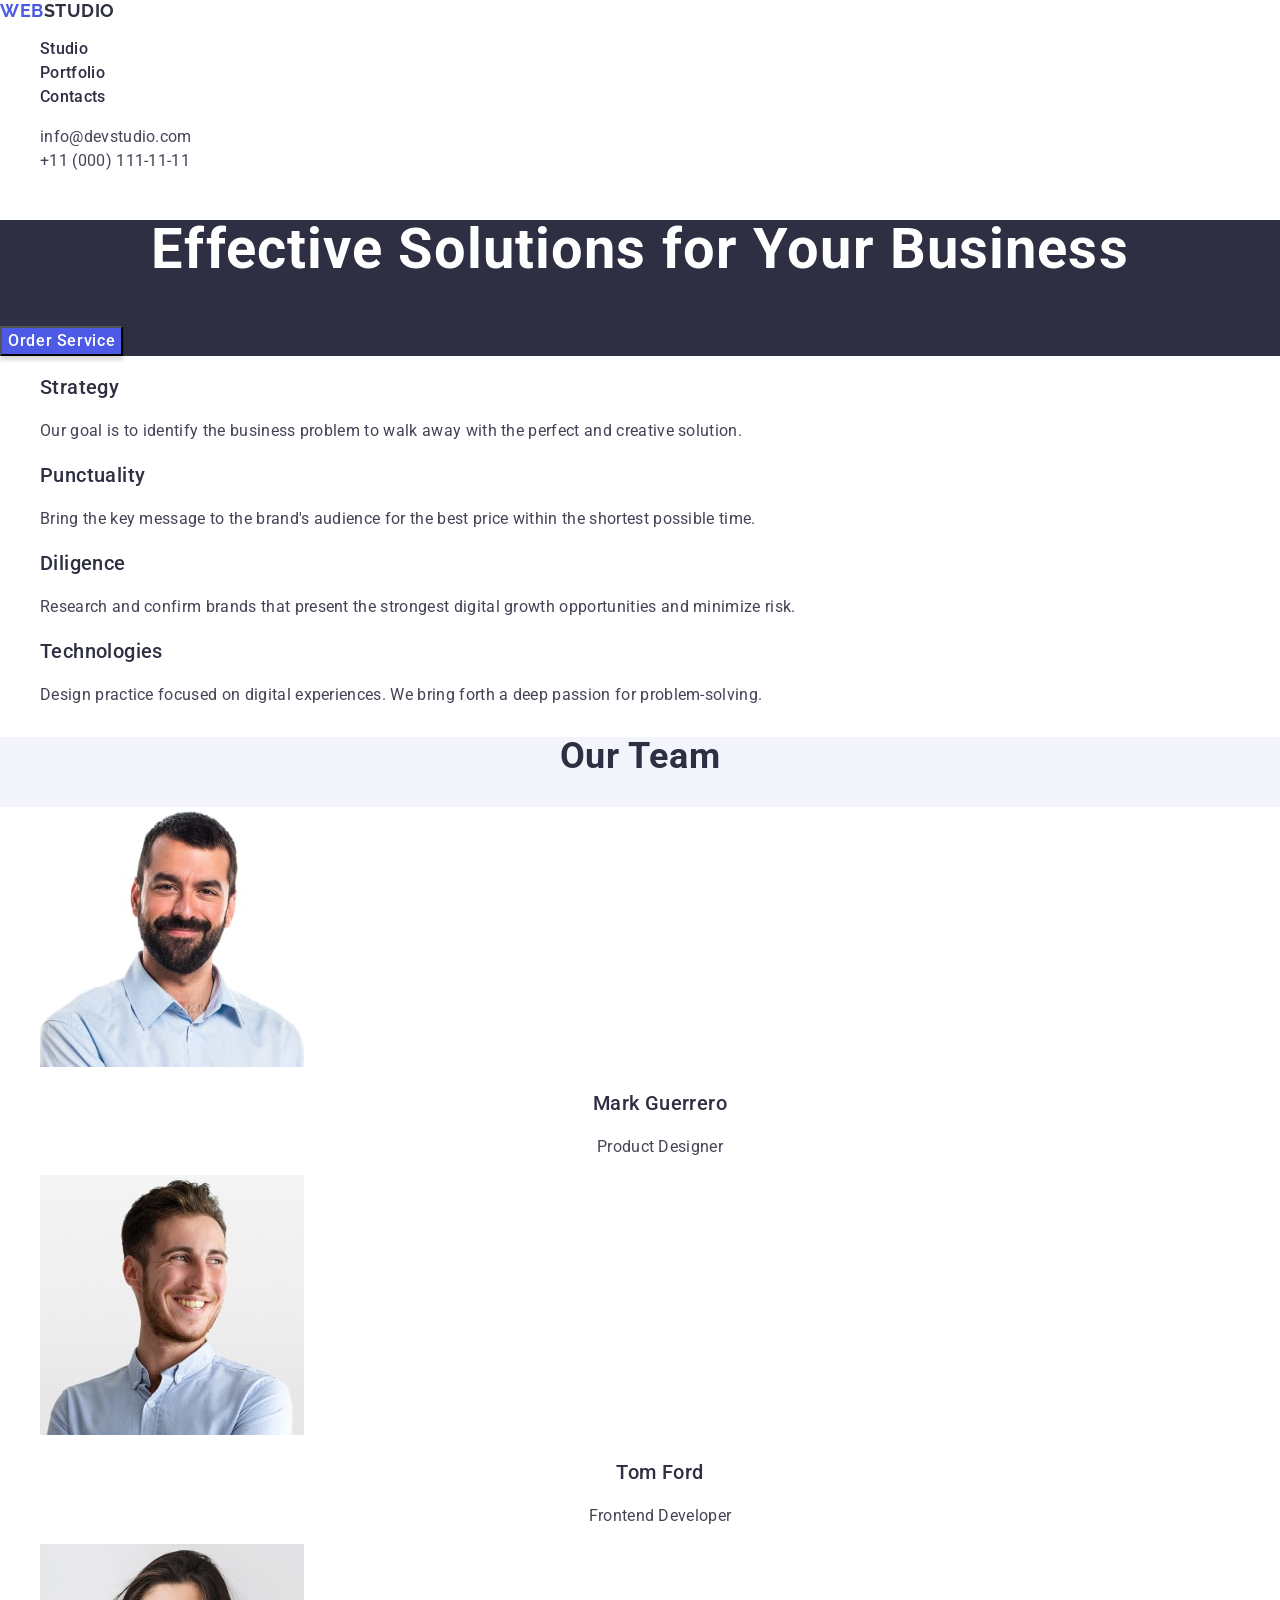
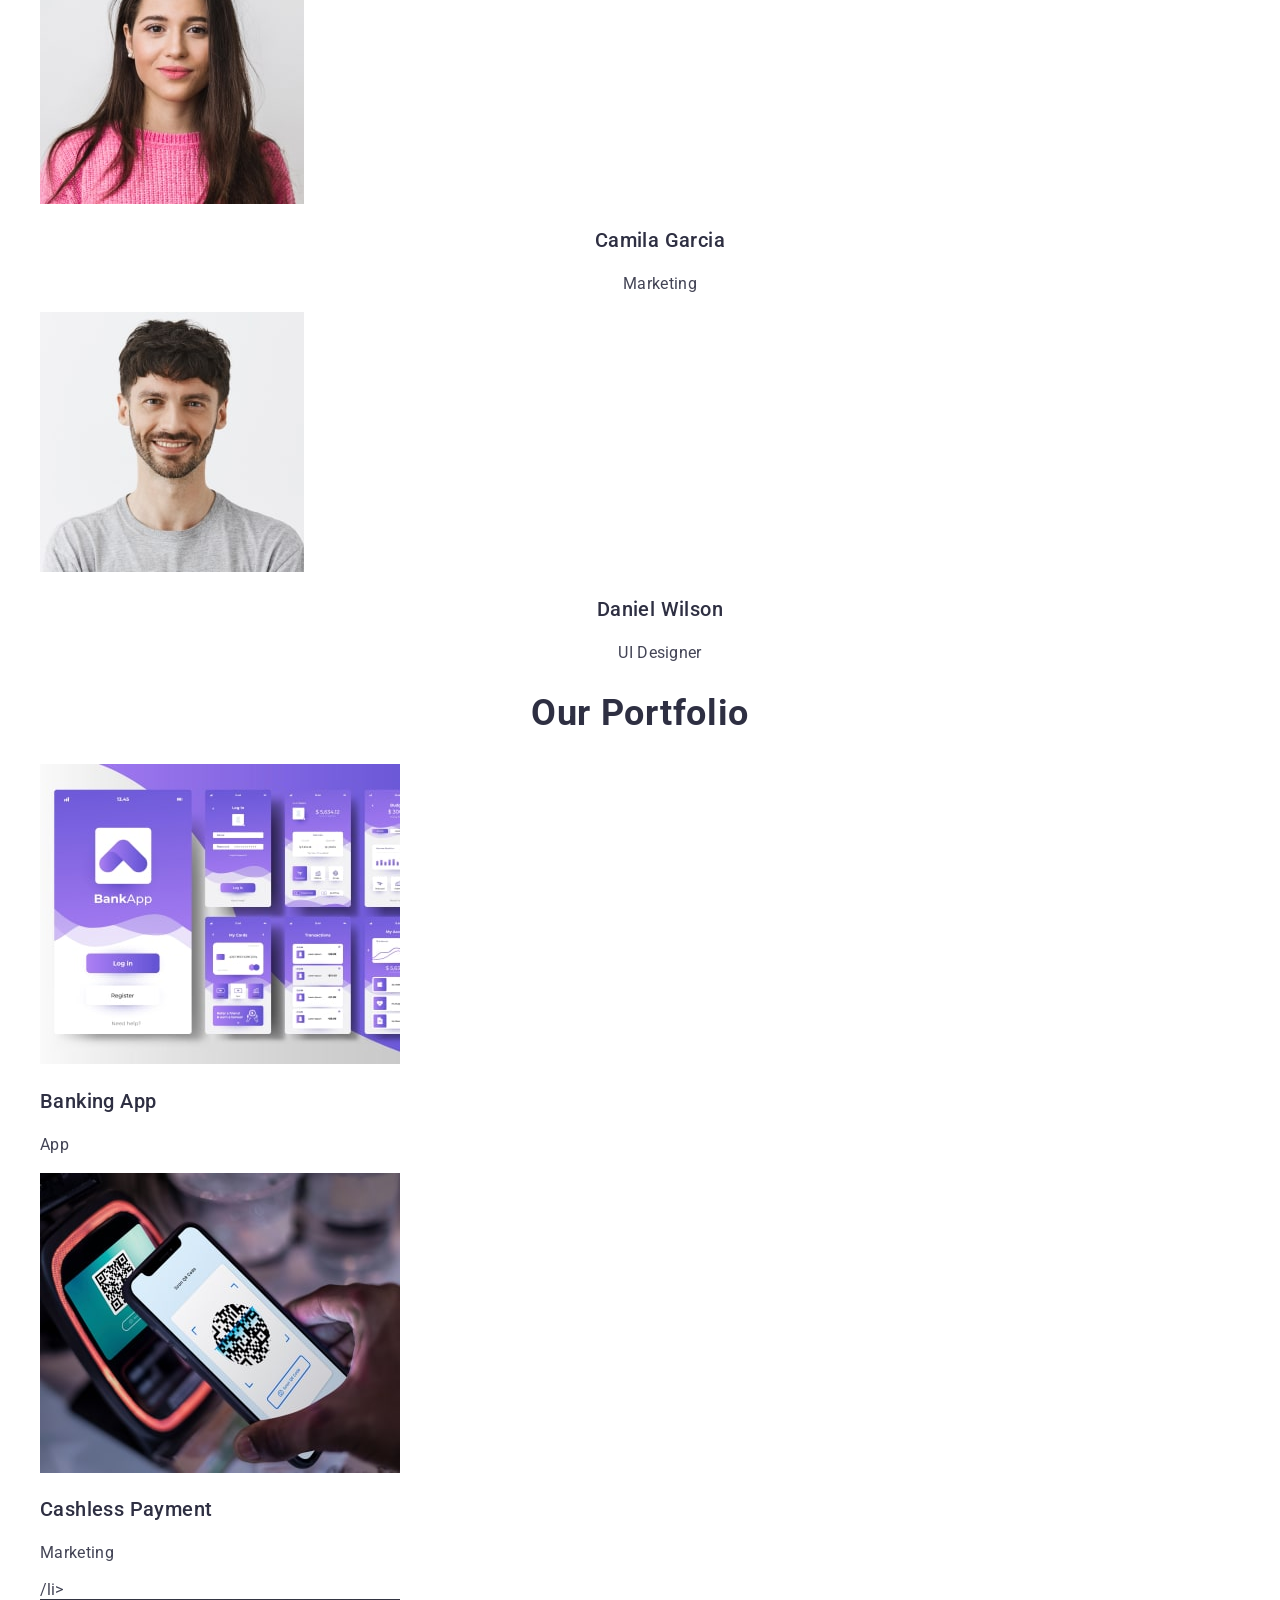
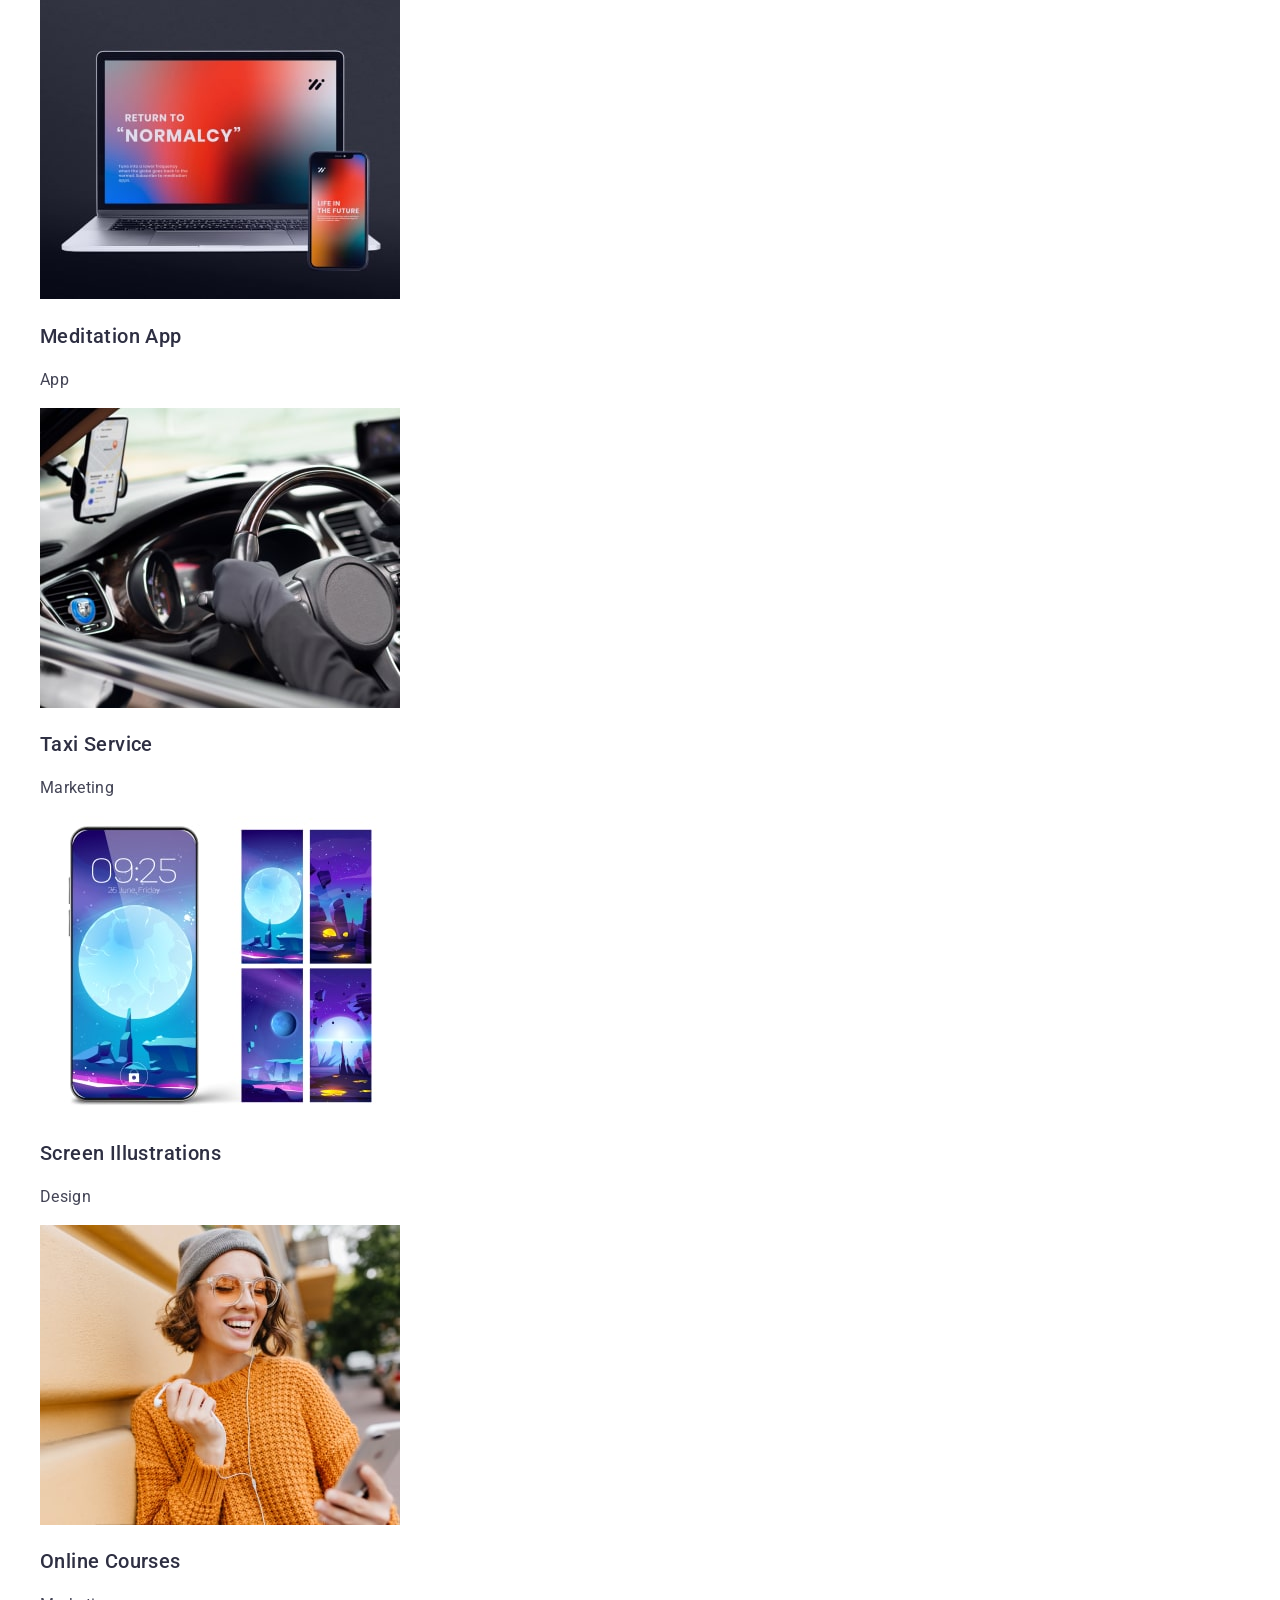
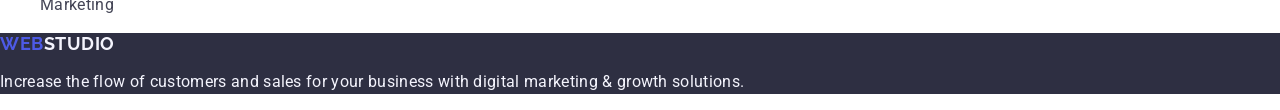
==== commit 27f68e99: "styles" ====
--- a/index.html
+++ b/index.html
@@ -121,7 +121,7 @@
         </section>
 
         <!-- -----PORTFOLIO---------->
-        <section>
+        <section class="portfolio">
 
             <h2 class="portfolio-title">Our Portfolio</h2>
 
--- a/css/styles.css
+++ b/css/styles.css
@@ -18,7 +18,9 @@
 } */
 
 body {
-    font-family: 'Roboto', 'Raleway', sans-serif;
+    font-family: 'Roboto', sans-serif;
+    color: #434455;
+    background-color: #FFFFFF;
 }
 
  ul {
@@ -34,7 +36,7 @@
  }
 
  .visually-hidden {
-    position: absolute;
+    /* position: absolute; */
     width: 1px;
     height: 1px;
     margin: -1px;
@@ -47,13 +49,15 @@
  
 /* --------------------HEADER----------------------- */
  .header-logo {
+    font-family: "Raleway", sans-serif;
     font-weight: 700;
     font-size: 18px;
-    line-height: 117%;
+    line-height: 1.17;
     letter-spacing: 0.03em;
     text-transform: uppercase;
     color: var(--iris);
  }
+
  .header-accent {
    color: var(--navy-blue);
  }
@@ -61,49 +65,74 @@
  .header-nav-link {
     font-weight: 500;
     font-size: 16px;
-    line-height: 150%;
+    line-height: 1.50;
     letter-spacing: 0.02em;
     color: var(--navy-blue);
     
  }
+
+ .header-address {
+    font-style: normal;
+ }
+
+
+.header-nav-link:hover,
+.header-nav-link:focus {
+    color: #404bbf;
+}
+
+.header-address-link:hover,
+.header-address-link:focus {
+    color: #404bbf;
+}
+
 
  .header-address-link {
     font-weight: 400;
     font-size: 16px;
-    line-height: 150%;
-    letter-spacing: 0.02em;
-    color: var(--slate);
+    line-height: 1.50;
+    letter-spacing: 0.02em;
+    color: var(--slate);
+    font-style: normal;
+
  }
 
  .hero {
-    background-color: gray;
+    background-color: #2e2f42;
 }
 
 .hero-title {
     font-weight: 700;
     font-size: 56px;
-    line-height: 107%;
-    letter-spacing: 0.02em;
-    text-align: center;
-    color: #d9d9d9;
+    line-height: 1.07;
+    letter-spacing: 0.02em;
+    text-align: center;
+    /* color: #d9d9d9; */
+    color: #ffffff
 }
  
  .hero-btn {
-    font-family: inherit;
-    font-weight: 500;
-    font-size: 16px;
-    line-height: 150%;
+    font-family: "Roboto", sans-serif;
+    font-weight: 500;
+    font-size: 16px;
+    line-height: 1.50;
     letter-spacing: 0.04em;
     color: var(--white);
     box-shadow: 0 4px 4px 0 rgba(0, 0, 0, 0.15);
     background: var(--iris);
  }
    
+ .hero-btn:hover,
+ .hero-btn:focus {
+    background-color: #404BBF;
+ }
+
+
  /*------------- FEATURES--------- */
  .features-subtitle {
     font-weight: 500;
     font-size: 20px;
-    line-height: 120%;
+    line-height: 1.20;
     letter-spacing: 0.02em;
     color: var(--navy-blue);
  }
@@ -111,33 +140,43 @@
  .features-item-text {
     /* font-weight: 400; */
     font-size: 16px;
-    line-height: 150%;
+    line-height: 1.50;
     letter-spacing: 0.02em;
     color: var(--slate);
  }
 
  /* -----------OUR TEAM------- */
+.team {
+    background-color: #F4F4FD;
+}
+
+.team-list {
+    background-color: #FFFFFF;
+}
+
  .team-title {
     font-weight: 700;
     font-size: 36px;
-    line-height: 111%;
-    letter-spacing: 0.02em;
-    text-align: center;
-    color: var(--navy-blue);
+    line-height: 1.11;
+    letter-spacing: 0.02em;
+    text-align: center;
+    color: var(--navy-blue);
+    text-transform: capitalize;
  }
 
 .team-subtitle {
     font-weight: 500;
     font-size: 20px;
-    line-height: 120%;
-    letter-spacing: 0.02em;
-    text-align: center;
-    color: var(--navy-blue);
+    line-height: 1.20;
+    letter-spacing: 0.02em;
+    text-align: center;
+    color: var(--navy-blue);
+    
 }
 
 .team-item-text {
     font-size: 16px;
-    line-height: 150%;
+    line-height: 1.50;
     letter-spacing: 0.02em;
     text-align: center;
     color: var(--slate);
@@ -147,32 +186,38 @@
 .portfolio-title {
     font-weight: 700;
     font-size: 36px;
-    line-height: 111%;
-    letter-spacing: 0.02em;
-    text-align: center;
-    color: var(--navy-blue);
+    line-height: 1.11;
+    letter-spacing: 0.02em;
+    text-align: center;
+    color: var(--navy-blue);
+    text-transform: capitalize;
 }
 
 .portfolio-subtitle {
     font-weight: 500;
     font-size: 20px;
-    line-height: 120%;
+    line-height: 1.20;
     letter-spacing: 0.02em;
     color: var(--navy-blue);
 }
 
 .portfolio-item-text {
     font-size: 16px;
-    line-height: 150%;
+    line-height: 1.50;
     letter-spacing: 0.02em;
     color: var(--slate);
 }
 
 /* -------Footer-------- */
+.footer {
+    background-color: #2e2f42;
+}
+
 .footer-logo {
+    font-family: "Raleway", sans-serif;
     font-weight: 700;
     font-size: 18px;
-    line-height: 117%;
+    line-height: 1.17;
     letter-spacing: 0.03em;
     text-transform: uppercase;
     color: var(--iris);
@@ -180,5 +225,11 @@
 
 .footer-accent{
     color: var(--cloud);
-    background: gray;
+}
+
+.footer-text {
+    font-size: 16px;
+    line-height: 1.50;
+    letter-spacing: 0.02em;
+    color: var(--cloud);
 }
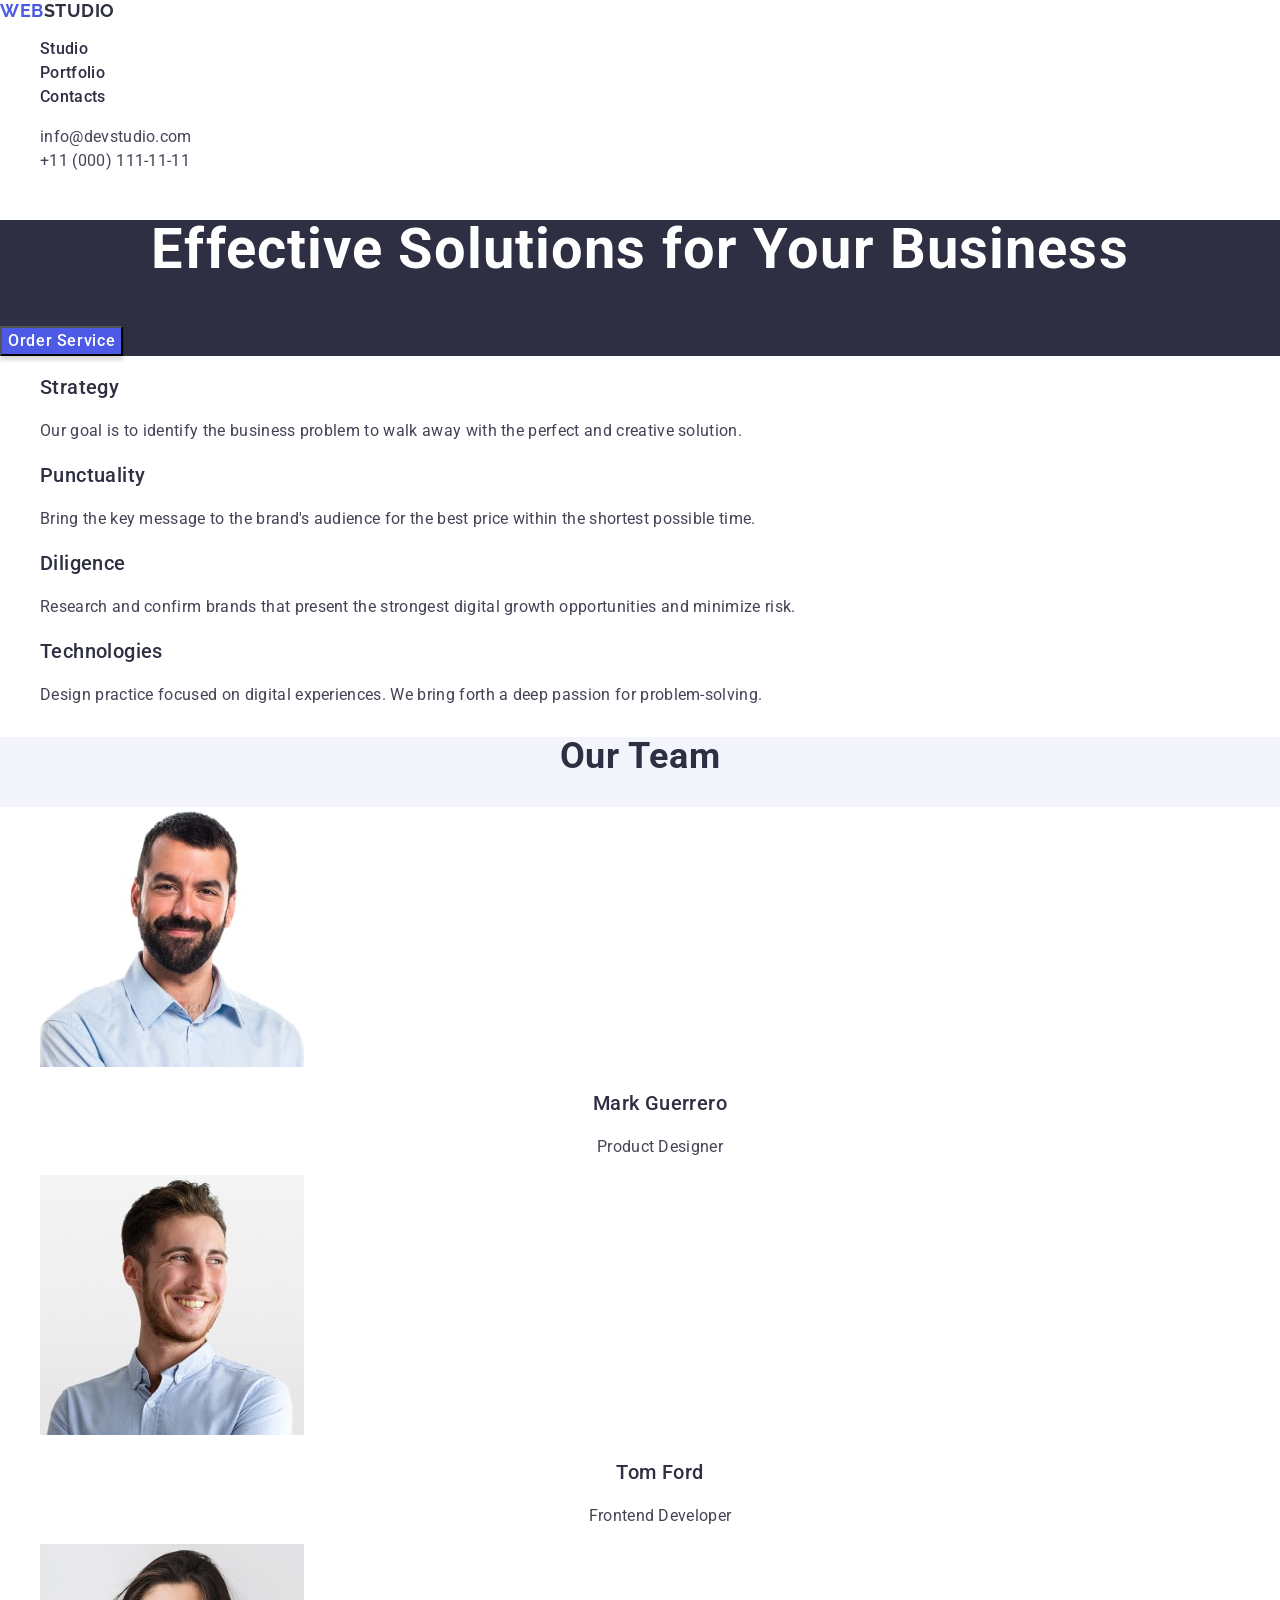
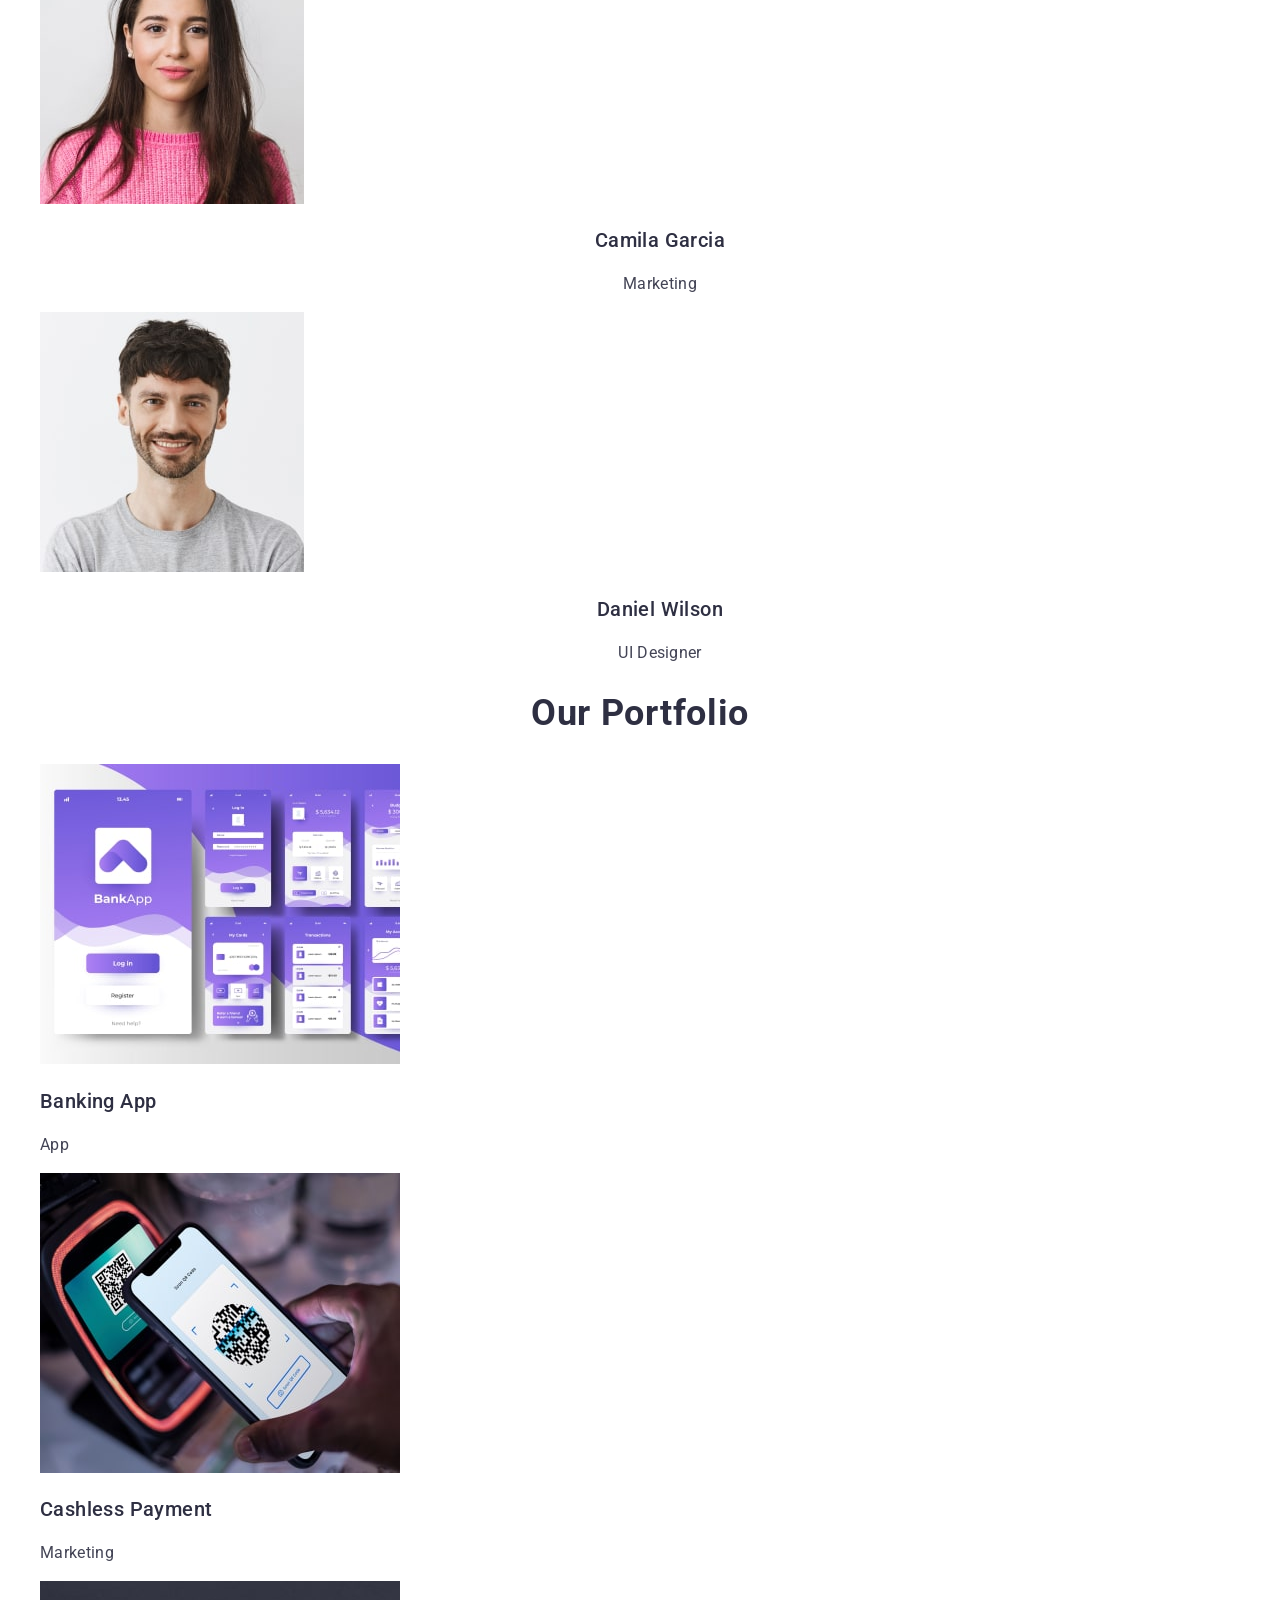
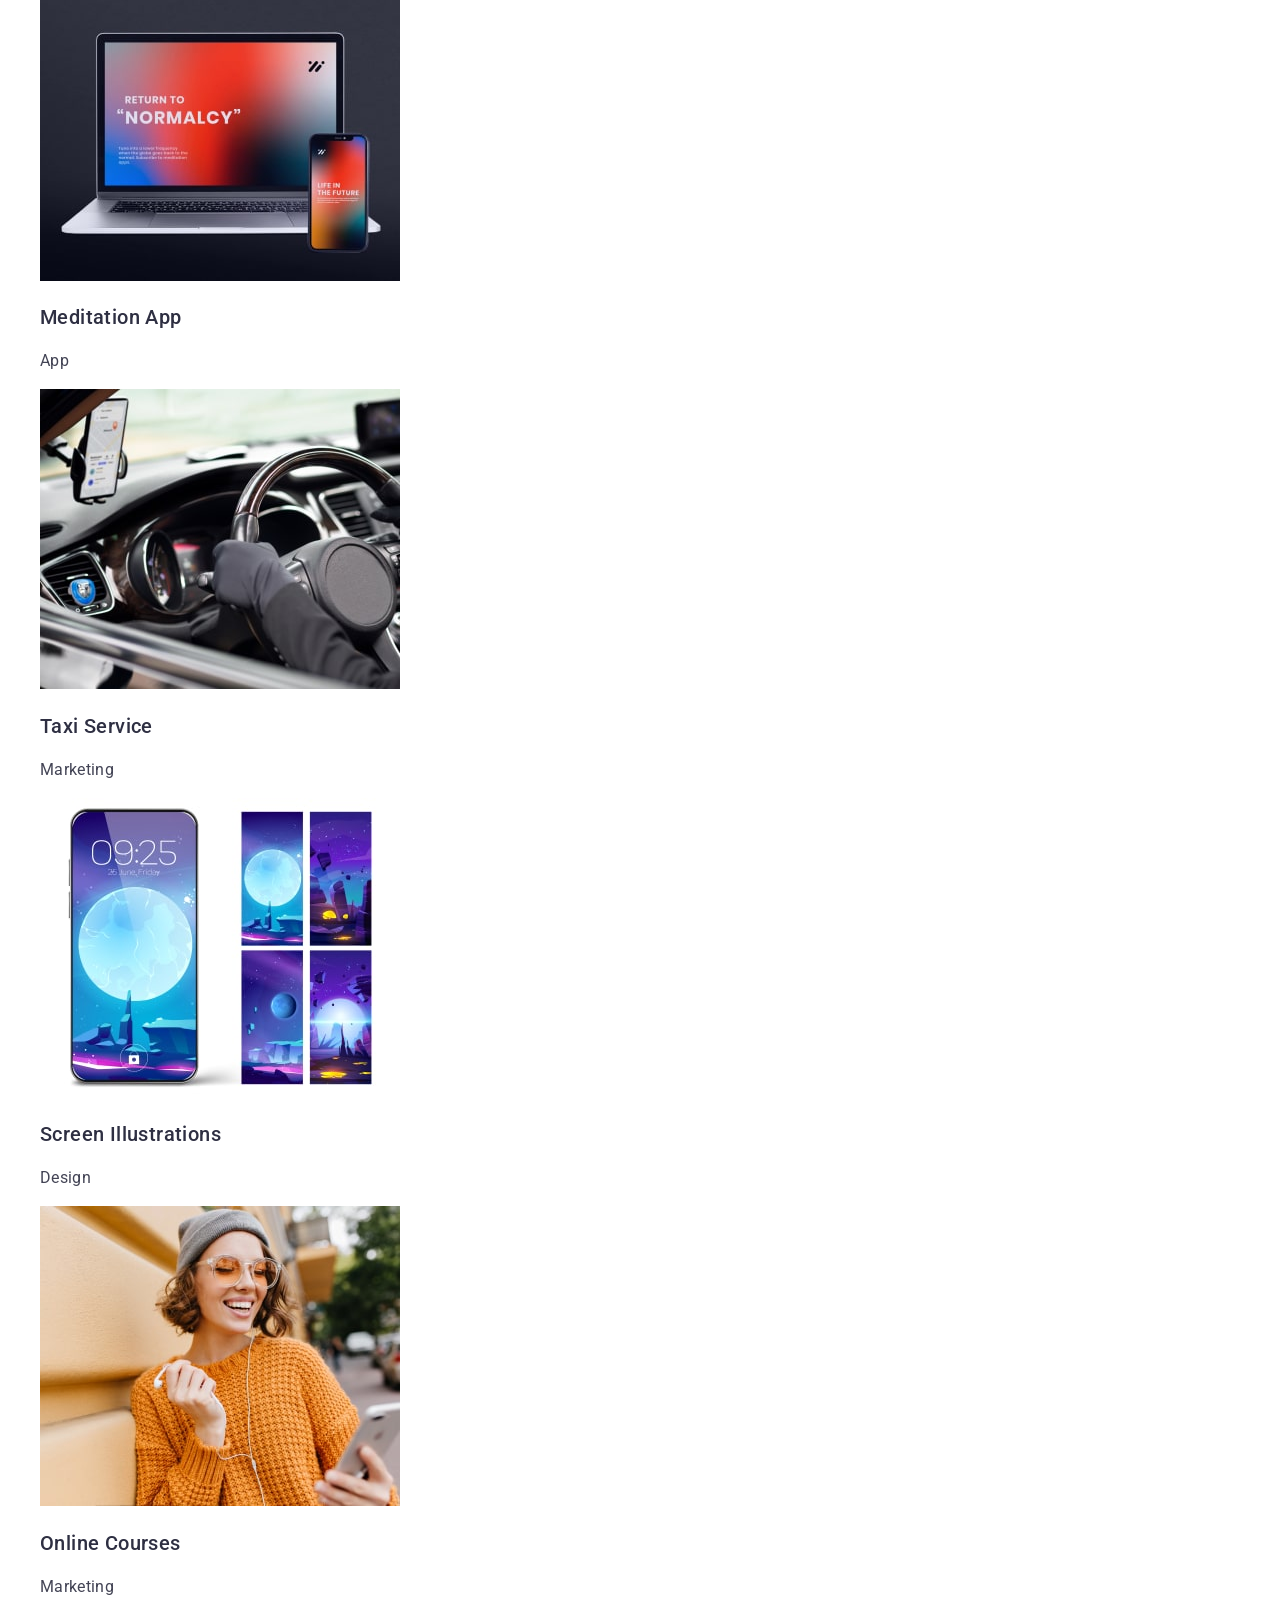
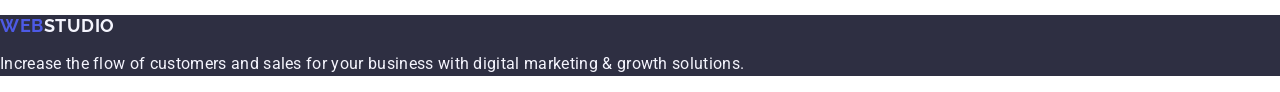
==== commit 58b9c0da: "add styles" ====
--- a/index.html
+++ b/index.html
@@ -140,7 +140,7 @@
                     alt="Cashless Payment"
                     width="360">
                     <h3 class="portfolio-subtitle">Cashless Payment</h3>
-                    <p class="portfolio-item-text">Marketing</p>/li>
+                    <p class="portfolio-item-text">Marketing</p>
                 <li class="portfolio-item">
                     <img class="portfolio-photo"
                     src="./images/img7.jpg" 
--- a/css/styles.css
+++ b/css/styles.css
@@ -232,4 +232,6 @@
     line-height: 1.50;
     letter-spacing: 0.02em;
     color: var(--cloud);
+    line-height: 1.5;
+    color:#F4F4FD;
 }
